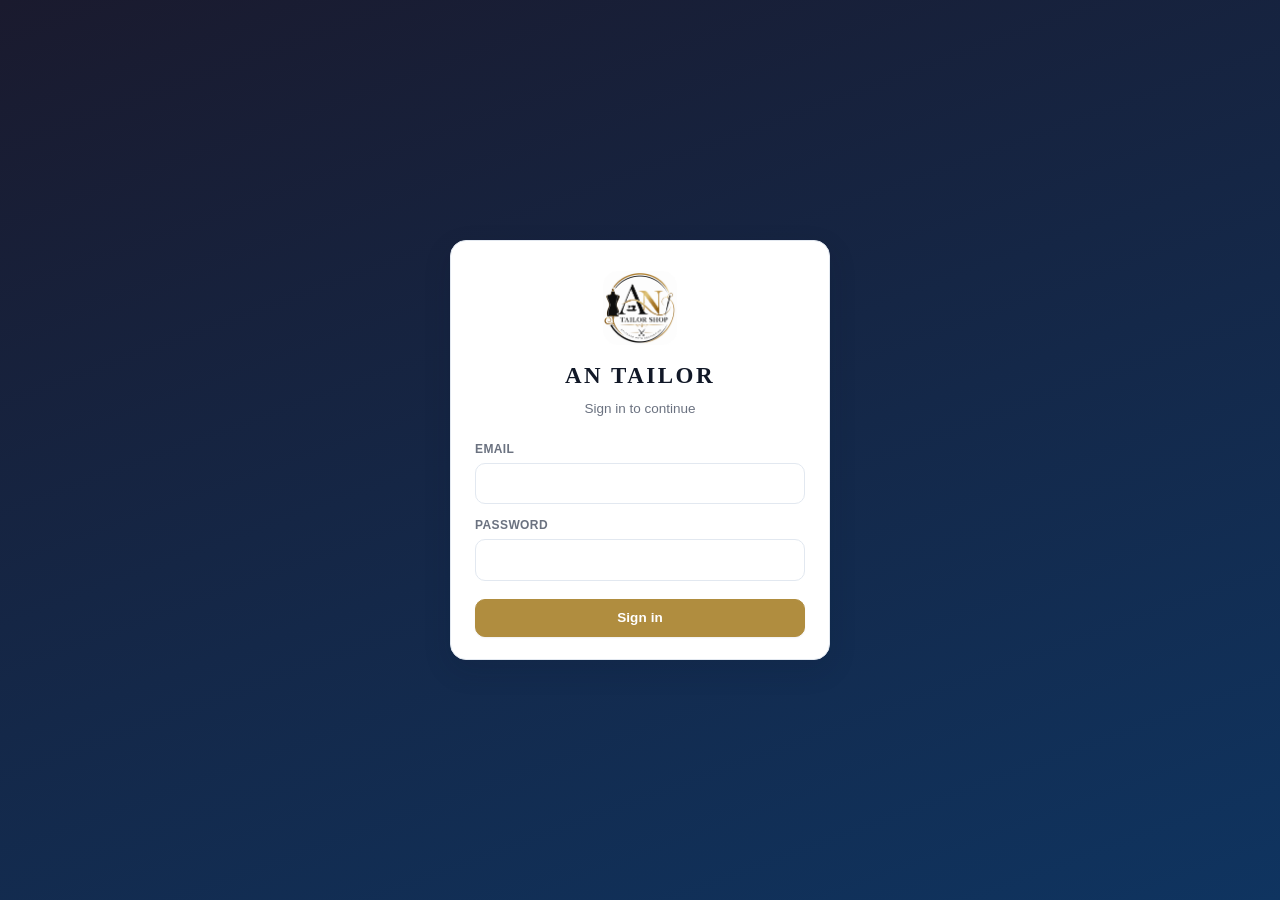
==== index.html @ 2b3976a7 "bill: keep the pdf in supabase storage instead of drive The Apps Script uploader behind the Drive li" ====
<!DOCTYPE html>
<html lang="en" data-theme="light">
<head>
<meta charset="utf-8">
<meta name="viewport" content="width=device-width, initial-scale=1, viewport-fit=cover">
<meta name="theme-color" content="#0f3460">
<meta name="description" content="AN TAILOR shop management">
<title>AN TAILOR</title>
<link rel="manifest" href="manifest.webmanifest">
<link rel="icon" href="assets/icon.svg" type="image/svg+xml">
<link rel="apple-touch-icon" href="assets/icon-192.png">
<link rel="stylesheet" href="styles/tokens.css">
<link rel="stylesheet" href="styles/app.css">
<script src="config.local.js"></script>
<script src="scripts/config.js"></script>
<script src="scripts/supabase.js"></script>
<script src="scripts/auth.js"></script>
  <script src="scripts/customers.js"></script>
  <script src="scripts/measurements.js"></script>
<script src="scripts/resale.js"></script>
<script src="scripts/orders.js"></script>
<script src="scripts/payments.js"></script>
<script src="scripts/dashboard.js"></script>
<script src="scripts/qr.js"></script>
<script src="scripts/upi.js"></script>
<script src="scripts/printsize.js"></script>
<script src="scripts/whatsapp.js"></script>
<script src="scripts/billpdf.js"></script>
<script src="scripts/bills.js"></script>
  <script src="scripts/settings.js"></script>
  <script src="scripts/app.js"></script>
</head>
<body>

<a class="skip-link" href="#main">Skip to content</a>

<div class="login-screen" id="loginScreen" hidden>
  <div class="login-card">
    <div class="login-mark" aria-hidden="true">
      <span class="brand-fallback">AN</span>
      <img class="brand-logo" src="assets/ANTailor.png" alt=""
        onload="this.parentNode.classList.add('has-logo')" onerror="this.remove()">
    </div>
    <h1 class="login-name">AN TAILOR</h1>
    <p class="login-sub" id="loginSub">Sign in to continue</p>

    <form class="login-form" id="loginForm" novalidate>
      <label class="ui-label" for="loginEmail">Email</label>
      <input class="ui-input" type="email" id="loginEmail" autocomplete="username" required>

      <label class="ui-label" for="loginPassword">Password</label>
      <input class="ui-input" type="password" id="loginPassword" autocomplete="current-password" required>

      <div class="login-error" id="loginError" role="alert" hidden></div>

      <button class="btn btn-primary btn-block" type="submit" id="loginSubmit">Sign in</button>
    </form>

    <div class="login-dev" id="loginDev" hidden>
      <p class="login-dev-label">Preview mode &mdash; no database connected</p>
      <div class="login-dev-row">
        <button class="btn btn-secondary" type="button" data-preview-role="owner">Preview as Owner</button>
        <button class="btn btn-secondary" type="button" data-preview-role="staff">Preview as Staff</button>
      </div>
    </div>
  </div>
</div>

<div class="shell" id="shell" hidden>

  <header class="topbar">
    <div class="topbar-brand">
      <span class="topbar-mark" aria-hidden="true">
        <span class="brand-fallback">AN</span>
        <img class="brand-logo" src="assets/ANTailor.png" alt=""
          onload="this.parentNode.classList.add('has-logo')" onerror="this.remove()">
      </span>
      <span class="topbar-brand-text">
        <span class="topbar-brand-name">AN TAILOR</span>
        <span class="topbar-brand-tag" id="shopTagline">Professional Tailoring Services</span>
      </span>
    </div>

    <div class="topbar-title" id="pageTitle">Dashboard</div>

    <div class="topbar-right">
      <button class="icon-btn" type="button" id="themeToggle" aria-label="Switch to dark mode" title="Switch theme">
        <svg viewBox="0 0 24 24" width="17" height="17" aria-hidden="true" id="themeIcon"></svg>
      </button>
      <div class="profile">
        <button class="profile-btn" type="button" id="profileBtn" aria-haspopup="menu" aria-expanded="false">
          <span class="profile-avatar" id="profileAvatar">A</span>
          <span class="profile-name" id="profileName">&mdash;</span>
        </button>
        <div class="profile-menu" id="profileMenu" role="menu" hidden>
          <div class="profile-menu-head">
            <div class="profile-menu-name" id="menuName">&mdash;</div>
            <div class="profile-menu-role" id="menuRole">&mdash;</div>
          </div>
          <button class="profile-menu-item" type="button" role="menuitem" id="menuSettings">Settings</button>
          <button class="profile-menu-item danger" type="button" role="menuitem" id="menuSignOut">Sign out</button>
        </div>
      </div>
    </div>
  </header>

  <nav class="nav" aria-label="Sections">
    <div class="nav-track" id="navTrack"></div>
  </nav>

  <main class="content" id="main" tabindex="-1"></main>

</div>

<div class="toast-stack" id="toastStack" role="status" aria-live="polite"></div>

<div class="install-bar" id="installBar" hidden>
  <span>Install AN TAILOR on this device</span>
  <button class="btn btn-primary btn-sm" type="button" id="installBtn">Install</button>
  <button class="icon-btn" type="button" id="installDismiss" aria-label="Dismiss">&times;</button>
</div>

</body>
</html>
---- styles/tokens.css ----
:root {
  color-scheme: light;

  --brand-gold: #b08d3f;
  /* Used for the primary button hover. This has to stay in the gold family:
     a desaturated brown here reads as a dead grey button on hover. */
  --brand-gold-strong: #96762f;
  --brand-gold-soft: #f5e6b8;
  --brand-gold-tint: #fdf8ed;
  --brand-navy: #0f3460;
  --brand-ink: #1a1a2e;
  --brand-ink-deep: #16213e;
  --brand-rule: #d4c9a8;
  --brand-rule-soft: #e8e0c8;

  --bar-start: #1a1a2e;
  --bar-mid: #16213e;
  --bar-end: #0f3460;
  --bar-text: #f5e6b8;
  --bar-rule: #b08d3f;

  --text-strong: #111827;
  --text-body: #1f2937;
  --text-muted: #6b7280;
  --text-soft: #64748b;
  --text-dark: #374151;
  --text-on-dark: #d1d5db;
  --text-on-brand: #ffffff;

  --page-bg: #f3f4f6;
  --surface: #ffffff;
  --surface-raised: #fdfcfa;
  --surface-sunken: #f8f6f0;
  --surface-muted: #e5e7eb;
  --surface-line: #e2e8f0;

  --danger: #b91c1c;
  --danger-deep: #991b1b;
  --danger-soft: #fee2e2;
  --success: #166534;
  --success-strong: #15803d;
  --success-bright: #16a34a;
  --on-intent: #ffffff;
  --success-soft: #dcfce7;
  --info: #1e40af;
  --info-strong: #1d4ed8;
  --info-soft: #dbeafe;
  --warn: #b45309;
  --warn-strong: #d97706;
  --warn-soft: #fef3c7;

  --radius-sm: 6px;
  --radius: 10px;
  --radius-md: 12px;
  --radius-lg: 16px;
  --radius-pill: 999px;

  --shadow-sm: 0 1px 2px rgba(17, 24, 39, 0.06);
  --shadow: 0 2px 6px rgba(17, 24, 39, 0.07);
  --shadow-md: 0 4px 12px rgba(17, 24, 39, 0.09);
  --shadow-lg: 0 10px 28px rgba(17, 24, 39, 0.14);

  --gap-xs: 6px;
  --gap-sm: 10px;
  --gap: 16px;
  --gap-lg: 24px;

  --focus-ring: 0 0 0 3px rgba(176, 141, 63, 0.38);
  --focus-ring-strong: 0 0 0 3px rgba(29, 78, 216, 0.34);

  --font-ui: Arial, 'Helvetica Neue', sans-serif;
  --font-display: Georgia, 'Times New Roman', serif;
  --font-mono: 'SF Mono', 'Cascadia Mono', Consolas, monospace;

  /* Type scale. These are referenced throughout app.css. An undefined custom
     property is not an error, it is simply dropped, so a missing one leaves
     the declaration empty and the text renders at whatever the browser
     defaults to. Keep this list in step with every var(--fs-*) used. */
  --fs-xs: 11.5px;
  --fs-sm: 13px;
  --fs-md: 15px;
  --fs-lg: 18px;
  --fs-xl: 22px;

  --topbar-h: 56px;
  --nav-h: 46px;
  --content-max: 1180px;
}

html[data-theme='dark'] {
  color-scheme: dark;

  --brand-gold: #d9b871;
  --brand-gold-strong: #c4a45c;
  --brand-gold-soft: #3b3320;
  --brand-gold-tint: #262215;
  --brand-navy: #7aa7dd;
  --brand-ink: #e8e6e0;
  --brand-ink-deep: #cfd6e4;
  --brand-rule: #4a4436;
  --brand-rule-soft: #35302a;

  --bar-start: #1e2233;
  --bar-mid: #1a1f30;
  --bar-end: #142f52;
  --bar-text: #f0dfae;
  --bar-rule: #d9b871;

  --text-strong: #f5f5f4;
  --text-body: #e5e7eb;
  --text-muted: #a3aab8;
  --text-soft: #98a1b0;
  --text-dark: #cbd5e1;
  --text-on-dark: #cbd5e1;
  --text-on-brand: #111827;

  --page-bg: #14161a;
  --surface: #1c1f26;
  --surface-raised: #23262e;
  --surface-sunken: #212429;
  --surface-muted: #2b2f38;
  --surface-line: #333845;

  --danger: #fca5a5;
  --danger-deep: #fecaca;
  --danger-soft: #3d1f1f;
  --success: #86efac;
  --success-strong: #4ade80;
  --success-bright: #4ade80;
  --on-intent: #0b1020;
  --success-soft: #14321f;
  --info: #93c5fd;
  --info-strong: #60a5fa;
  --info-soft: #17263f;
  --warn: #fcd34d;
  --warn-strong: #fbbf24;
  --warn-soft: #3a2d12;

  --shadow-sm: 0 1px 2px rgba(0, 0, 0, 0.4);
  --shadow: 0 2px 6px rgba(0, 0, 0, 0.45);
  --shadow-md: 0 4px 12px rgba(0, 0, 0, 0.5);
  --shadow-lg: 0 10px 28px rgba(0, 0, 0, 0.6);

  --focus-ring: 0 0 0 3px rgba(217, 184, 113, 0.4);
  --focus-ring-strong: 0 0 0 3px rgba(96, 165, 250, 0.4);
}
---- styles/app.css ----
*,
*::before,
*::after { box-sizing: border-box; }

html, body { height: 100%; }

body {
  margin: 0;
  background: var(--page-bg);
  color: var(--text-body);
  font-family: var(--font-ui);
  font-size: 15px;
  line-height: 1.5;
  -webkit-font-smoothing: antialiased;
  -webkit-tap-highlight-color: transparent;
}

h1, h2, h3, h4, p { margin: 0; }

button, input, select, textarea { font: inherit; color: inherit; }

:focus-visible {
  outline: 2px solid var(--info-strong);
  outline-offset: 2px;
  border-radius: var(--radius-sm);
}

[hidden] { display: none !important; }

.skip-link {
  position: absolute;
  left: -9999px;
  top: 0;
  z-index: 20000;
  padding: 10px 16px;
  background: var(--brand-navy);
  color: #fff;
  border-radius: 0 0 var(--radius) 0;
  font-size: 14px;
  font-weight: 700;
  text-decoration: none;
}

.skip-link:focus { left: 0; }

/* Login */

.login-screen {
  min-height: 100dvh;
  display: flex;
  align-items: center;
  justify-content: center;
  padding: var(--gap);
  background: linear-gradient(160deg, var(--bar-start) 0%, var(--bar-end) 100%);
}

.login-card {
  width: 100%;
  max-width: 380px;
  background: var(--surface);
  border: 1px solid var(--surface-line);
  border-radius: var(--radius-lg);
  box-shadow: var(--shadow-lg);
  padding: 28px 24px 22px;
  text-align: center;
}

.login-mark {
  width: 78px;
  height: 78px;
  margin: 0 auto 12px;
  display: grid;
  place-items: center;
  border-radius: var(--radius-md);
  background: linear-gradient(135deg, var(--bar-end) 0%, var(--bar-mid) 100%);
  color: var(--bar-text);
  font-family: var(--font-display);
  font-size: 19px;
  font-weight: 700;
  letter-spacing: 0.5px;
  /* The shop logo sits over the monogram once it loads. */
  position: relative;
  overflow: hidden;
}

.login-name {
  font-family: var(--font-display);
  font-size: 23px;
  font-weight: 700;
  letter-spacing: 2.5px;
  color: var(--text-strong);
}

.login-sub {
  margin: 6px 0 20px;
  font-size: 13.5px;
  color: var(--text-muted);
}

.login-form { text-align: left; }

.login-form .ui-label { margin-top: 12px; }

.login-form .btn { margin-top: 18px; }

.login-error {
  margin-top: 12px;
  padding: 9px 11px;
  border-radius: var(--radius);
  background: var(--danger-soft);
  color: var(--danger);
  font-size: 13px;
  font-weight: 600;
}

.login-dev {
  margin-top: 20px;
  padding-top: 16px;
  border-top: 1px solid var(--brand-rule-soft);
}

.login-dev-label {
  font-size: 11.5px;
  font-weight: 700;
  letter-spacing: 0.6px;
  text-transform: uppercase;
  color: var(--text-muted);
  margin-bottom: 10px;
}

.login-dev-row { display: flex; gap: var(--gap-sm); }

.login-dev-row .btn { flex: 1; }

/* Shell */

.shell {
  min-height: 100dvh;
  display: flex;
  flex-direction: column;
}

.topbar {
  position: sticky;
  top: 0;
  z-index: 300;
  height: var(--topbar-h);
  display: grid;
  grid-template-columns: minmax(0, 1fr) auto minmax(0, 1fr);
  align-items: center;
  gap: var(--gap-sm);
  padding: 0 var(--gap);
  background: linear-gradient(120deg, var(--bar-start) 0%, var(--bar-mid) 55%, var(--bar-end) 100%);
  color: var(--bar-text);
  box-shadow: var(--shadow-sm);
}

.topbar-brand {
  min-width: 0;
  display: flex;
  align-items: center;
  gap: 9px;
}

.topbar-mark {
  flex: none;
  width: 42px;
  height: 42px;
  display: grid;
  place-items: center;
  border-radius: var(--radius-sm);
  border: 1px solid var(--bar-rule);
  background: rgba(255, 255, 255, 0.08);
  color: var(--bar-text);
  font-family: var(--font-display);
  font-size: 12.5px;
  font-weight: 700;
  letter-spacing: 0.5px;
  /* The shop logo sits over the monogram once it loads. */
  position: relative;
  overflow: hidden;
}

/* The shop's own logo, from assets/ANTailor.png. It is optional: if the file is not
   there the image removes itself and the "AN" monogram stays, so the bar never
   shows a broken image. The chip turns white behind the logo so a dark or
   full-colour mark reads on the navy bar. */
.login-mark.has-logo,
.topbar-mark.has-logo {
  background: #ffffff;
  border-color: rgba(255, 255, 255, 0.9);
  padding: 2px;
}

.brand-logo {
  display: none;
  position: absolute;
  inset: 2px;
  width: calc(100% - 4px);
  height: calc(100% - 4px);
  object-fit: contain;
}

.has-logo .brand-logo { display: block; }

.has-logo .brand-fallback { display: none; }

.topbar-brand-text { min-width: 0; display: block; }

.topbar-brand-name {
  display: block;
  font-size: 14.5px;
  font-weight: 700;
  letter-spacing: 1.4px;
  text-indent: 1.4px;
  white-space: nowrap;
  overflow: hidden;
  text-overflow: ellipsis;
}

.topbar-brand-tag {
  display: block;
  font-size: 10.5px;
  letter-spacing: 0.3px;
  color: rgba(245, 230, 184, 0.72);
  white-space: nowrap;
  overflow: hidden;
  text-overflow: ellipsis;
}

.topbar-title {
  justify-self: center;
  max-width: 42vw;
  font-size: 14px;
  font-weight: 600;
  letter-spacing: 0.2px;
  white-space: nowrap;
  overflow: hidden;
  text-overflow: ellipsis;
  color: var(--bar-text);
}

.topbar-right {
  justify-self: end;
  display: flex;
  align-items: center;
  gap: 8px;
}

.icon-btn {
  min-width: 32px;
  height: 32px;
  padding: 0 8px;
  display: inline-flex;
  align-items: center;
  justify-content: center;
  border: 1px solid var(--bar-rule);
  border-radius: var(--radius-pill);
  background: rgba(255, 255, 255, 0.08);
  color: var(--bar-text);
  cursor: pointer;
  transition: background-color 140ms ease;
}

.icon-btn:hover { background: rgba(255, 255, 255, 0.18); }

.profile { position: relative; }

.profile-btn {
  display: inline-flex;
  align-items: center;
  gap: 7px;
  max-width: 40vw;
  padding: 3px 10px 3px 3px;
  border: 1px solid var(--bar-rule);
  border-radius: var(--radius-pill);
  background: rgba(255, 255, 255, 0.08);
  color: var(--bar-text);
  cursor: pointer;
}

.profile-avatar {
  flex: none;
  width: 26px;
  height: 26px;
  display: grid;
  place-items: center;
  border-radius: 50%;
  background: var(--bar-rule);
  color: var(--bar-end);
  font-size: 12px;
  font-weight: 700;
}

.profile-name {
  font-size: 12.5px;
  font-weight: 600;
  white-space: nowrap;
  overflow: hidden;
  text-overflow: ellipsis;
}

.profile-menu {
  position: absolute;
  right: 0;
  top: calc(100% + 8px);
  z-index: 400;
  min-width: 208px;
  padding: 6px;
  background: var(--surface);
  border: 1px solid var(--surface-line);
  border-radius: var(--radius-md);
  box-shadow: var(--shadow-lg);
}

.profile-menu-head {
  padding: 8px 10px 10px;
  border-bottom: 1px solid var(--surface-line);
  margin-bottom: 6px;
}

.profile-menu-name {
  font-size: 13.5px;
  font-weight: 700;
  color: var(--text-strong);
  word-break: break-word;
}

.profile-menu-role {
  margin-top: 2px;
  font-size: 11px;
  font-weight: 700;
  letter-spacing: 0.6px;
  text-transform: uppercase;
  color: var(--brand-gold);
}

.profile-menu-item {
  display: block;
  width: 100%;
  padding: 9px 10px;
  border: 0;
  border-radius: var(--radius);
  background: transparent;
  text-align: left;
  font-size: 13.5px;
  font-weight: 600;
  color: var(--text-body);
  cursor: pointer;
}

.profile-menu-item:hover { background: var(--surface-sunken); }

.profile-menu-item.danger { color: var(--danger); }

/* Nav */

.nav {
  position: sticky;
  top: var(--topbar-h);
  z-index: 250;
  background: var(--surface);
  border-bottom: 1px solid var(--surface-line);
}

.nav-track {
  display: flex;
  gap: 2px;
  max-width: var(--content-max);
  margin: 0 auto;
  padding: 0 var(--gap-sm);
  overflow-x: auto;
  scrollbar-width: none;
  -webkit-overflow-scrolling: touch;
}

.nav-track::-webkit-scrollbar { display: none; }

.nav-item {
  flex: none;
  padding: 12px 13px 10px;
  border: 0;
  border-bottom: 2px solid transparent;
  background: transparent;
  color: var(--text-muted);
  font-size: 13px;
  font-weight: 600;
  letter-spacing: 0.2px;
  white-space: nowrap;
  cursor: pointer;
  transition: color 120ms ease, border-color 120ms ease;
}

.nav-item:hover { color: var(--text-strong); }

.nav-item[aria-current='page'] {
  color: var(--text-strong);
  border-bottom-color: var(--brand-gold);
}

/* Content */

.content {
  flex: 1;
  width: 100%;
  max-width: var(--content-max);
  margin: 0 auto;
  padding: var(--gap-lg) var(--gap) 96px;
}

.page-head {
  display: flex;
  align-items: flex-end;
  justify-content: space-between;
  gap: var(--gap);
  flex-wrap: wrap;
  margin-bottom: var(--gap-lg);
  padding-bottom: 14px;
  border-bottom: 1px solid var(--brand-rule-soft);
}

.page-head-title {
  margin: 0;
  font-size: 21px;
  font-weight: 700;
  line-height: 1.2;
  color: var(--text-strong);
  letter-spacing: -0.2px;
}

.page-head-sub {
  margin: 5px 0 0;
  font-size: 13.5px;
  line-height: 1.45;
  color: var(--text-muted);
  max-width: 68ch;
}

.page-head-actions {
  display: flex;
  align-items: center;
  gap: var(--gap-sm);
  flex-wrap: wrap;
}

/* Cards */

.ui-card {
  background: var(--surface);
  border: 1px solid var(--surface-line);
  border-radius: var(--radius-md);
  box-shadow: var(--shadow-sm);
  padding: var(--gap);
}

.ui-card + .ui-card { margin-top: var(--gap); }

.ui-card-title {
  margin: 0 0 4px;
  font-size: 15px;
  font-weight: 700;
  color: var(--text-strong);
}

.ui-card-sub {
  margin: 0 0 var(--gap);
  font-size: 13px;
  color: var(--text-muted);
}

.dashboard-grid {
  display: grid;
  grid-template-columns: repeat(4, minmax(0, 1fr));
  gap: var(--gap);
}

.dashboard-hero { grid-column: span 2; }

.stat {
  padding: var(--gap);
  border-radius: var(--radius-md);
  border: 1px solid var(--surface-line);
  background: var(--surface);
  box-shadow: var(--shadow-sm);
}

.dashboard-hero .stat {
  border-color: var(--brand-rule);
  background: linear-gradient(150deg, var(--surface) 0%, var(--brand-gold-tint) 100%);
}

.stat-label {
  font-size: 11.5px;
  font-weight: 700;
  letter-spacing: 0.7px;
  text-transform: uppercase;
  color: var(--text-muted);
}

.stat-value {
  margin-top: 8px;
  font-size: 26px;
  font-weight: 700;
  line-height: 1.1;
  color: var(--text-strong);
  font-variant-numeric: tabular-nums;
}

.dashboard-hero .stat-value { font-size: 34px; }

.stat-foot {
  margin-top: 6px;
  font-size: 12.5px;
  color: var(--text-muted);
}

.skeleton-line {
  height: 12px;
  margin-top: 10px;
  border-radius: var(--radius-pill);
  background: linear-gradient(90deg, var(--surface-muted) 25%, var(--surface-sunken) 37%, var(--surface-muted) 63%);
  background-size: 400% 100%;
  animation: skeleton 1.3s ease infinite;
}

.skeleton-line.w70 { width: 70%; }
.skeleton-line.w45 { width: 45%; }

@keyframes skeleton {
  0% { background-position: 100% 50%; }
  100% { background-position: 0 50%; }
}

@media (prefers-reduced-motion: reduce) {
  .skeleton-line { animation: none; }
}

/* Empty state */

.empty {
  padding: 40px 20px;
  text-align: center;
}

.empty-title {
  font-size: 15px;
  font-weight: 700;
  color: var(--text-strong);
}

.empty-text {
  margin: 6px auto 0;
  max-width: 44ch;
  font-size: 13.5px;
  color: var(--text-muted);
}

/* Phase notice */

.phase-note {
  display: flex;
  align-items: flex-start;
  gap: 10px;
  padding: 12px 14px;
  border-radius: var(--radius);
  border: 1px solid var(--brand-rule);
  background: var(--brand-gold-tint);
  font-size: 13px;
  color: var(--text-dark);
}

.phase-note strong { color: var(--text-strong); }

/* Buttons */

.btn {
  display: inline-flex;
  align-items: center;
  justify-content: center;
  gap: 7px;
  min-height: 38px;
  padding: 8px 15px;
  border: 1px solid transparent;
  border-radius: var(--radius);
  background: var(--surface);
  color: var(--text-body);
  font-size: 13.5px;
  font-weight: 600;
  letter-spacing: 0.1px;
  line-height: 1.2;
  cursor: pointer;
  white-space: nowrap;
  transition: background-color 140ms ease, border-color 140ms ease,
    color 140ms ease, box-shadow 140ms ease;
}

.btn:disabled,
.btn[aria-disabled='true'] {
  opacity: 0.55;
  cursor: not-allowed;
}

.btn-sm {
  min-height: 32px;
  padding: 5px 11px;
  font-size: 12.5px;
}

.btn-block { width: 100%; }

.btn-primary {
  background: var(--brand-gold);
  border-color: var(--brand-gold);
  color: var(--on-intent);
  box-shadow: var(--shadow-sm);
}

.btn-primary:hover:not(:disabled) {
  background: var(--brand-gold-strong);
  border-color: var(--brand-gold-strong);
}

.btn-secondary {
  background: var(--surface);
  border-color: var(--brand-rule);
  color: var(--text-body);
}

.btn-secondary:hover:not(:disabled) {
  background: var(--surface-sunken);
  border-color: var(--brand-gold);
  color: var(--text-strong);
}

.btn-quiet {
  background: transparent;
  border-color: transparent;
  color: var(--text-muted);
}

.btn-quiet:hover:not(:disabled) {
  background: var(--surface-sunken);
  color: var(--text-strong);
}

.btn-danger {
  background: var(--danger);
  border-color: var(--danger);
  color: var(--on-intent);
}

.btn-danger:hover:not(:disabled) { background: var(--danger-deep); }

/* Forms */

.ui-field { display: block; }

.ui-label {
  display: block;
  margin-bottom: 5px;
  font-size: 12px;
  font-weight: 700;
  letter-spacing: 0.4px;
  text-transform: uppercase;
  color: var(--text-muted);
}

.ui-input,
.ui-select,
.ui-textarea {
  width: 100%;
  min-height: 40px;
  padding: 9px 11px;
  border: 1px solid var(--surface-line);
  border-radius: var(--radius);
  background: var(--surface);
  color: var(--text-strong);
  font-size: 14.5px;
}

.ui-textarea { min-height: 84px; resize: vertical; }

.ui-input:focus,
.ui-select:focus,
.ui-textarea:focus {
  outline: none;
  border-color: var(--brand-gold);
  box-shadow: var(--focus-ring);
}

.ui-hint {
  margin-top: 5px;
  font-size: 12px;
  color: var(--text-muted);
}

/* The placeholder legend under the WhatsApp message box. Laid out in columns so
   the tokens read as a reference to scan, not a paragraph to wade through. */
.wa-tokens {
  margin: var(--gap-sm) 0 0;
  padding: 0;
  list-style: none;
  columns: 2;
  column-gap: var(--gap);
  font-size: 12.5px;
  color: var(--text-muted);
}

.wa-tokens li { margin-bottom: 3px; break-inside: avoid; }

.wa-tokens code {
  color: var(--text-strong);
  background: var(--surface-sunken);
  padding: 1px 5px;
  border-radius: 4px;
  font-size: 12px;
}

.form-grid {
  display: grid;
  grid-template-columns: repeat(2, minmax(0, 1fr));
  gap: var(--gap);
}

.form-grid .span-2 { grid-column: 1 / -1; }

/* Table */

.table-wrap {
  overflow-x: auto;
  border: 1px solid var(--surface-line);
  border-radius: var(--radius-md);
  background: var(--surface);
}

.ui-table {
  width: 100%;
  border-collapse: collapse;
  font-size: 13.5px;
}

.ui-table th {
  padding: 10px 12px;
  text-align: left;
  white-space: nowrap;
  background: linear-gradient(120deg, var(--bar-start) 0%, var(--bar-end) 100%);
  color: var(--bar-text);
  font-size: 11.5px;
  font-weight: 700;
  letter-spacing: 0.5px;
  text-transform: uppercase;
}

.ui-table td {
  padding: 10px 12px;
  border-top: 1px solid var(--surface-line);
  color: var(--text-body);
  vertical-align: middle;
}

.ui-table tbody tr:hover td { background: var(--surface-sunken); }

.num { text-align: right; font-variant-numeric: tabular-nums; }

.chip {
  display: inline-flex;
  align-items: center;
  padding: 2px 9px;
  border-radius: var(--radius-pill);
  font-size: 11.5px;
  font-weight: 700;
  letter-spacing: 0.3px;
}

.chip-warn { background: var(--warn-soft); color: var(--warn); }
.chip-success { background: var(--success-soft); color: var(--success); }
.chip-info { background: var(--info-soft); color: var(--info); }
.chip-muted { background: var(--surface-muted); color: var(--text-muted); }

/* Toasts */

.toast-stack {
  position: fixed;
  top: 12px;
  left: 50%;
  transform: translateX(-50%);
  z-index: 9000;
  display: flex;
  flex-direction: column;
  gap: 8px;
  width: min(440px, calc(100vw - 24px));
  pointer-events: none;
}

.toast {
  padding: 11px 14px;
  border-radius: var(--radius);
  border: 1px solid var(--surface-line);
  background: var(--surface-raised);
  color: var(--text-strong);
  box-shadow: var(--shadow-md);
  font-size: 13.5px;
  font-weight: 600;
  animation: toast-in 160ms ease;
}

.toast-success { border-color: var(--success); }
.toast-error { border-color: var(--danger); color: var(--danger); }

@keyframes toast-in {
  from { opacity: 0; transform: translateY(-8px); }
  to { opacity: 1; transform: none; }
}

@media (prefers-reduced-motion: reduce) {
  .toast { animation: none; }
}

/* Install bar */

.install-bar {
  position: fixed;
  left: 12px;
  right: 12px;
  bottom: calc(12px + env(safe-area-inset-bottom));
  z-index: 8000;
  display: flex;
  align-items: center;
  gap: var(--gap-sm);
  padding: 10px 12px;
  border-radius: var(--radius-md);
  background: var(--surface-raised);
  border: 1px solid var(--brand-rule);
  box-shadow: var(--shadow-lg);
  font-size: 13px;
  font-weight: 600;
  color: var(--text-strong);
}

.install-bar > span:first-child { flex: 1; }

/* Responsive */

@media (max-width: 900px) {
  .dashboard-grid { grid-template-columns: repeat(2, minmax(0, 1fr)); }
  .dashboard-hero { grid-column: span 2; }
}

@media (max-width: 620px) {
  body { font-size: 14.5px; }

  .topbar { grid-template-columns: minmax(0, 1fr) auto; }
  .topbar-title { display: none; }
  .topbar-brand-tag { display: none; }

  .content { padding: var(--gap) var(--gap-sm) 96px; }

  .page-head { align-items: flex-start; }

  .dashboard-grid { grid-template-columns: 1fr; }
  .dashboard-hero { grid-column: auto; }
  .dashboard-hero .stat-value { font-size: 30px; }

  .form-grid { grid-template-columns: 1fr; }

  .login-card { padding: 24px 18px 18px; }
  .login-dev-row { flex-direction: column; }
}

@media (max-width: 380px) {
  .profile-name { display: none; }
  .nav-item { padding: 12px 10px 10px; font-size: 12.5px; }
}

/* ============================================================
   CUSTOMERS
   ============================================================ */

.page-head-actions {
  display: flex;
  gap: var(--gap-sm);
  flex-wrap: wrap;
}

.cust-toolbar {
  display: flex;
  align-items: center;
  gap: var(--gap-sm);
  flex-wrap: wrap;
  padding-bottom: var(--gap);
  border-bottom: 1px solid var(--surface-line);
  margin-bottom: var(--gap);
}

.cust-search {
  flex: 1 1 240px;
  min-width: 0;
}

.cust-toggle {
  display: inline-flex;
  align-items: center;
  gap: 6px;
  font-size: var(--fs-sm);
  color: var(--text-muted);
  white-space: nowrap;
  cursor: pointer;
}

.cust-count {
  margin-left: auto;
  font-size: var(--fs-sm);
  color: var(--text-muted);
  white-space: nowrap;
}

.cust-code {
  font-family: var(--font-mono);
  font-size: var(--fs-sm);
  color: var(--text-muted);
  white-space: nowrap;
}

.cust-name {
  font-weight: 600;
}

.cust-actions {
  display: flex;
  gap: 6px;
  justify-content: flex-end;
  flex-wrap: wrap;
}

.cust-actions .btn {
  white-space: nowrap;
}

.cust-archived td:not(.cust-actions) {
  opacity: 0.6;
}

.cust-pager {
  display: flex;
  align-items: center;
  justify-content: center;
  gap: var(--gap);
  padding-top: var(--gap);
  font-size: var(--fs-sm);
  color: var(--text-muted);
}

.cust-form {
  margin-bottom: var(--gap);
}

.cust-form-actions {
  display: flex;
  gap: var(--gap-sm);
  flex-wrap: wrap;
  margin-top: var(--gap);
}

@media (max-width: 640px) {
  .cust-count {
    margin-left: 0;
    width: 100%;
  }

  .cust-actions {
    justify-content: flex-start;
  }
}

/* ============================================================
   MEASUREMENTS
   A measurement is a grid of labelled numbers, so it is laid
   out as one so a tailor can read across a row and compare
   two records without hunting down columns.
   ============================================================ */

.msr-results {
  display: flex;
  flex-direction: column;
  gap: 2px;
  margin-top: var(--gap-sm);
  border: 1px solid var(--surface-line);
  border-radius: 8px;
  overflow: hidden;
}

.msr-result {
  display: flex;
  align-items: baseline;
  justify-content: space-between;
  gap: var(--gap-sm);
  width: 100%;
  padding: 10px 12px;
  border: 0;
  background: var(--surface);
  font: inherit;
  text-align: left;
  cursor: pointer;
}

.msr-result:hover { background: var(--surface-sunken); }

.msr-result-name {
  font-weight: 600;
  color: var(--text-strong);
}

.msr-result-meta {
  font-size: var(--fs-sm);
  font-family: var(--font-mono);
  color: var(--text-muted);
  white-space: nowrap;
}

.msr-cust {
  display: flex;
  align-items: center;
  justify-content: space-between;
  gap: var(--gap-sm);
  flex-wrap: wrap;
  padding: var(--gap-sm) var(--gap);
  margin-bottom: var(--gap);
  background: var(--surface);
  border: 1px solid var(--surface-line);
  border-left: 3px solid var(--brand-gold);
  border-radius: 8px;
}

.msr-cust-name {
  font-size: var(--fs-lg);
  font-weight: 700;
  color: var(--text-strong);
}

.msr-cust-meta {
  font-size: var(--fs-sm);
  font-family: var(--font-mono);
  color: var(--text-muted);
}

.msr-new {
  display: flex;
  justify-content: flex-end;
  margin-bottom: var(--gap);
}

.msr-block {
  padding: var(--gap-sm) 0;
  border-top: 1px solid var(--surface-line);
}

.msr-block:first-of-type { border-top: 0; }

.msr-block-head {
  display: flex;
  align-items: center;
  justify-content: space-between;
  gap: var(--gap-sm);
  flex-wrap: wrap;
  margin-bottom: var(--gap-sm);
}

.msr-block-dress {
  font-weight: 700;
  color: var(--text-strong);
}

.msr-block-code {
  margin-left: 8px;
  font-size: var(--fs-sm);
  font-family: var(--font-mono);
  color: var(--text-muted);
}

.msr-block-actions {
  display: flex;
  align-items: center;
  gap: 6px;
  flex-wrap: wrap;
}

.msr-block-date {
  font-size: var(--fs-sm);
  color: var(--text-muted);
  white-space: nowrap;
}

.msr-block-actions .btn { white-space: nowrap; }

.msr-grid {
  display: grid;
  grid-template-columns: repeat(auto-fill, minmax(150px, 1fr));
  gap: 2px;
  background: var(--surface-line);
  border: 1px solid var(--surface-line);
  border-radius: 8px;
  overflow: hidden;
}

.msr-cell {
  display: flex;
  flex-direction: column;
  gap: 1px;
  padding: 8px 10px;
  background: var(--surface);
}

.msr-cell-label {
  font-size: var(--fs-xs);
  letter-spacing: 0.02em;
  color: var(--text-muted);
}

.msr-cell-value {
  font-size: var(--fs-md);
  font-weight: 600;
  font-variant-numeric: tabular-nums;
  color: var(--text-strong);
}

.msr-block-empty,
.msr-notes {
  margin: 0;
  font-size: var(--fs-sm);
  color: var(--text-muted);
}

.msr-notes {
  margin-top: var(--gap-sm);
  padding-top: var(--gap-sm);
  border-top: 1px dashed var(--surface-line);
  color: var(--text-body);
}

.msr-form-grid {
  display: grid;
  grid-template-columns: repeat(auto-fill, minmax(180px, 1fr));
  gap: var(--gap-sm);
  margin-top: var(--gap-sm);
}

/* Values are free text, not numbers, so a long note like "40.5 old" or
   "same as last" has to fit without being clipped. */
.msr-form-grid .ui-input {
  min-width: 0;
  text-overflow: ellipsis;
}

.msr-cell-value {
  overflow-wrap: anywhere;
}

@media (max-width: 640px) {
  .msr-grid,
  .msr-form-grid {
    grid-template-columns: repeat(2, minmax(0, 1fr));
  }

  .msr-new { justify-content: stretch; }
  .msr-new .btn { width: 100%; }
  .msr-block-actions { width: 100%; justify-content: flex-start; }
}

/* ============================================================
   SETTINGS
   Dress types read as grouped cards rather than a table, because
   they are a short list of names with nothing to compare. Prices
   stay tabular, since amount and option are read against each
   other in a column.
   ============================================================ */

.set-tabs {
  display: inline-flex;
  gap: 2px;
  padding: 3px;
  margin-bottom: var(--gap);
  background: var(--surface-muted);
  border-radius: 10px;
}

.set-tab {
  appearance: none;
  border: 0;
  background: transparent;
  padding: 8px 18px;
  border-radius: 7px;
  font: inherit;
  font-size: var(--fs-sm);
  font-weight: 600;
  color: var(--text-muted);
  cursor: pointer;
  transition: background 0.15s ease, color 0.15s ease;
}

.set-tab:hover {
  color: var(--text-strong);
}

.set-tab.is-active {
  background: var(--surface);
  color: var(--text-strong);
  box-shadow: 0 1px 2px rgba(15, 23, 42, 0.12);
}

.set-groups {
  display: grid;
  gap: var(--gap);
}

.set-group-title {
  display: flex;
  align-items: center;
  gap: var(--gap-sm);
  margin: 0 0 var(--gap-sm);
  font-size: var(--fs-sm);
  font-weight: 700;
  letter-spacing: 0.04em;
  text-transform: uppercase;
  color: var(--text-muted);
}

.set-group-title .chip {
  letter-spacing: 0;
  text-transform: none;
}

.set-group-empty {
  padding: var(--gap-sm) 0;
  font-size: var(--fs-sm);
  color: var(--text-muted);
}

.set-chip-list {
  display: flex;
  flex-wrap: wrap;
  gap: 8px;
}

.set-chip {
  display: inline-flex;
  align-items: center;
  gap: 8px;
  padding: 7px 8px 7px 13px;
  background: var(--surface);
  border: 1px solid var(--surface-line);
  border-radius: 999px;
  font-size: var(--fs-sm);
  font-weight: 600;
  color: var(--text-strong);
}

.set-chip .btn {
  padding: 2px 8px;
  font-size: 11px;
  line-height: 1.4;
  border-radius: 999px;
}

/* A zero price is the seeded state, not a mistake, so it is shown plainly
   rather than styled as a warning the owner has to act on. */
.set-price-zero {
  color: var(--text-muted);
}

.set-price-cell {
  white-space: nowrap;
}

.set-extra {
  display: block;
  font-size: var(--fs-xs);
  color: var(--text-muted);
}

.set-row-actions {
  display: flex;
  gap: 6px;
  justify-content: flex-end;
}

.set-row-actions .btn {
  white-space: nowrap;
}

.set-form-grid {
  margin-top: var(--gap-sm);
}

@media (max-width: 640px) {
  .set-tabs {
    display: flex;
    width: 100%;
  }

  .set-tab {
    flex: 1;
    text-align: center;
    padding: 8px 10px;
  }

  .set-row-actions {
    justify-content: flex-start;
  }
}

/* Orders ------------------------------------------------------------------
 *
 * The item editor is a wide table, so it keeps its own column widths and
 * scrolls sideways on a phone rather than collapsing into unreadable cards.
 * The tailor is entering numbers under time pressure, so every numeric column
 * is right-aligned and uses tabular figures to keep the decimal points in a
 * straight line.
 */

.stale-bar {
  position: fixed;
  left: 0;
  right: 0;
  bottom: 0;
  z-index: 90;
  display: flex;
  align-items: center;
  gap: var(--gap-sm);
  padding: 10px var(--gap);
  background: var(--warn-soft);
  border-top: 1px solid var(--warn);
  color: var(--text-strong);
  font-size: var(--fs-sm);
  box-shadow: var(--shadow-md);
}

.stale-bar span { flex: 1; }

.ord-err {
  border-color: var(--danger);
  background: var(--danger-soft);
}

.ord-note {
  margin: calc(var(--gap-sm) * -1) 0 var(--gap-sm);
  padding: 8px 10px;
  border-radius: var(--radius-sm);
  background: var(--warn-soft);
  color: var(--text-body);
}

.ord-stats {
  display: grid;
  grid-template-columns: repeat(4, minmax(0, 1fr));
  gap: var(--gap);
  margin-bottom: var(--gap);
}

.ord-sub {
  margin-top: 2px;
  font-size: var(--fs-xs);
  color: var(--text-muted);
}

.ord-link {
  border: 0;
  background: none;
  padding: 0;
  font: inherit;
  font-weight: 700;
  color: var(--brand-navy);
  cursor: pointer;
  text-align: left;
}

.ord-link:hover { text-decoration: underline; }

.ord-more {
  display: inline-block;
  padding: 0 6px;
  border-radius: var(--radius-pill);
  background: var(--surface-sunken);
  color: var(--text-muted);
  font-size: var(--fs-xs);
  font-weight: 700;
}

.ord-late {
  color: var(--danger);
  font-weight: 700;
}

.ord-row-actions {
  text-align: right;
  white-space: nowrap;
}

.ord-status-bar {
  display: flex;
  align-items: flex-end;
  gap: var(--gap);
  flex-wrap: wrap;
}

.ord-status-bar .ui-field { min-width: 180px; }

.ord-danger {
  display: flex;
  flex-direction: column;
  gap: 4px;
  margin-left: auto;
  align-items: flex-end;
}

/* Item editor */

.ord-items {
  min-width: 1080px;
}

.ord-items td { padding: 6px 6px; }
.ord-items th { white-space: nowrap; }

.ord-items .ui-input {
  padding: 7px 9px;
  font-size: var(--fs-sm);
}

.ord-items .ui-input[type="date"] { min-width: 140px; }
.ord-items select.ui-input { min-width: 118px; }
.ord-items input[data-f="variant"],
.ord-items input[data-f="lining"] { min-width: 130px; }
.ord-items input[data-f="qty"] { width: 68px; text-align: right; }
.ord-items input[data-f="rate"],
.ord-items input[data-f="extra"] { width: 96px; text-align: right; }
.ord-items td.num strong { white-space: nowrap; }

/* A field the chosen service does not use. It keeps its column so the table
   stays readable, and the dash says "not needed" rather than leaving a blank
   box that looks like something was forgotten. */
.ord-items .ord-na,
.ord-items td.ord-na {
  color: var(--text-muted);
  text-align: center;
}

/* A value shown instead of a box when there is only one sensible answer,
   such as the dress implied by a measurement. */
.ord-items .ord-fixed {
  color: var(--text-body);
  font-size: var(--fs-sm);
  white-space: nowrap;
}

.ord-items input[readonly] { background: var(--surface-muted); color: var(--text-muted); }

/* The service column decides how wide the row is allowed to get, so give the
   garment and resale name the room and keep the numbers narrow. */
.ord-items select[data-f="service"] { min-width: 132px; }
.ord-items select[data-f="dress_type"] { min-width: 128px; }
.ord-items select[data-f="resale_item"] { min-width: 168px; }
.ord-items select[data-f="variant"],
.ord-items select[data-f="lining"] { min-width: 116px; }

.ord-add-row {
  display: flex;
  align-items: center;
  gap: var(--gap-sm);
  margin-top: var(--gap-sm);
  flex-wrap: wrap;
}

/* Money summary */

.ord-totals {
  margin-top: var(--gap);
  padding-top: var(--gap-sm);
  border-top: 1px solid var(--surface-line);
  display: flex;
  flex-direction: column;
  align-items: flex-end;
  gap: 6px;
}

.ord-total {
  display: flex;
  align-items: baseline;
  gap: var(--gap);
  min-width: 260px;
  justify-content: space-between;
  font-size: var(--fs-sm);
  color: var(--text-muted);
}

.ord-total strong {
  font-size: var(--fs-md);
  color: var(--text-strong);
  font-variant-numeric: tabular-nums;
}

.ord-total-balance {
  padding-top: 6px;
  border-top: 1px solid var(--surface-line);
  font-weight: 700;
  color: var(--text-strong);
}

.ord-total-balance strong { font-size: var(--fs-lg); }

.ord-save-bar {
  position: sticky;
  bottom: 0;
  background: var(--surface);
  border-top: 1px solid var(--surface-line);
  padding: var(--gap-sm) 0;
}

@media (max-width: 900px) {
  .ord-stats { grid-template-columns: repeat(2, minmax(0, 1fr)); }
}

@media (max-width: 640px) {
  .ord-stats { grid-template-columns: repeat(2, minmax(0, 1fr)); }

  .ord-status-bar { align-items: stretch; }
  .ord-status-bar .ui-field { min-width: 0; width: 100%; }
  .ord-danger { margin-left: 0; align-items: flex-start; }
  .ord-total { min-width: 0; width: 100%; }
}

/* Payments ------------------------------------------------------------- */

/* The outstanding figure is the one number the owner opens this page for, so
   it sits in the page head where it is visible without scrolling. */
.ord-kpi {
  display: flex;
  flex-direction: column;
  align-items: flex-end;
  gap: 2px;
  padding: var(--gap-xs) var(--gap-sm);
  border: 1px solid var(--surface-line);
  border-radius: var(--r-sm);
  background: var(--surface-alt);
}

.ord-kpi span {
  font-size: var(--fs-xs);
  color: var(--text-muted);
  text-transform: uppercase;
  letter-spacing: 0.04em;
}

.ord-kpi strong {
  font-size: var(--fs-lg);
  color: var(--text-strong);
}

/* A two column form on a wide screen, one column on a phone. The two readonly
   money cells are the point of the form, so they are laid out first. */
.pay-grid {
  display: grid;
  grid-template-columns: repeat(2, minmax(0, 1fr));
  gap: var(--gap-sm) var(--gap);
}

.ui-field-wide { grid-column: 1 / -1; margin-top: var(--gap-sm); }

.pay-hint {
  margin-top: var(--gap-sm);
  padding: var(--gap-xs) var(--gap-sm);
  border-left: 3px solid var(--surface-line);
  font-size: var(--fs-sm);
  color: var(--text-muted);
}

/* The notes column is free text, so it is allowed to wrap and stay narrow
   rather than forcing the table to scroll. */
.ord-note {
  max-width: 22ch;
  font-size: var(--fs-sm);
  color: var(--text-muted);
  white-space: normal;
}

@media (max-width: 640px) {
  .pay-grid { grid-template-columns: minmax(0, 1fr); }
  .ord-kpi { align-items: flex-start; }
}

/* Bills ------------------------------------------------------------------ */

/* An order that is already on a bill stays in the list so the customer can see
   the whole picture, but it is dimmed and untickable rather than hidden. */
.bill-locked-row td { opacity: 0.62; }
.bill-locked-row:hover td { opacity: 1; }

.bill-pick { width: 34px; text-align: center; }
.bill-pick input[type="checkbox"] { width: 17px; height: 17px; cursor: pointer; }
.bill-pick input[type="checkbox"]:disabled { cursor: not-allowed; }

.ord-sub-strong {
  font-weight: 600;
  font-variant-numeric: tabular-nums;
}

/* The summary figures are worked out from the ticked orders. They are shown in
   a box that cannot be typed into, so they read as a total rather than an
   amount that is about to be entered somewhere. */
.bill-ro {
  background: var(--surface-muted);
  color: var(--text-muted);
  font-weight: 600;
}

/* Resale ---------------------------------------------------------------- */

/* The four stock counts are the only place colour is used to mean something
   specific rather than just to look tidy: green is stock that can be sold, amber
   is running out, grey is nothing left. The count is always written out beside
   it, so the page still reads correctly without colour. */
.stat-ok { border-color: var(--success); }
.stat-ok .stat-value { color: var(--success); }
.stat-warn { border-color: var(--warn); }
.stat-warn .stat-value { color: var(--warn); }
.stat-bad { border-color: var(--danger); }
.stat-bad .stat-value { color: var(--danger); }

/* Out of stock or nearly so is the one thing on this page that needs a
   decision, so it is stated in a sentence near the top instead of leaving the
   user to compare two numbers on every row. */
.resale-alert {
  margin-bottom: var(--gap);
  padding: var(--gap-sm) var(--gap);
  border: 1px solid var(--warn);
  border-radius: var(--radius-md);
  background: var(--warn-soft);
  color: var(--text-strong);
  font-size: var(--fs-sm);
}

/* An item that is on the price list but has never been bought has no purchase
   behind it, so its row is dimmed to say the zero is real and not a missing
   figure. */
.resale-price-only td { opacity: 0.7; }
.resale-price-only:hover td { opacity: 1; }

/* Staff cards. Each person is a card rather than a table row, because a tailor
   is used to a list of names and an owner's decisions are per person, not
   comparable across a grid. */
.staff-card.is-off { opacity: 0.72; }
.staff-card.is-off:hover { opacity: 1; }

.staff-head {
  display: flex;
  align-items: flex-start;
  justify-content: space-between;
  gap: var(--gap);
  margin-bottom: var(--gap);
}

.staff-actions { flex: none; }

/* The area boxes wrap on a phone, and tapping the word counts as well as the
   square, because the word is what the tailor is looking at. */
.staff-areas {
  display: flex;
  flex-wrap: wrap;
  gap: 6px;
}

.staff-area {
  display: inline-flex;
  align-items: center;
  gap: 6px;
  padding: 7px 11px;
  border: 1px solid var(--surface-line);
  border-radius: var(--radius-pill);
  background: var(--surface);
  font-size: var(--fs-sm);
  color: var(--text);
  cursor: pointer;
}

.staff-area.is-on {
  border-color: var(--brand-gold);
  background: var(--brand-gold-tint);
  color: var(--text-strong);
  font-weight: 600;
}

.staff-area.is-locked { cursor: default; opacity: 0.75; }
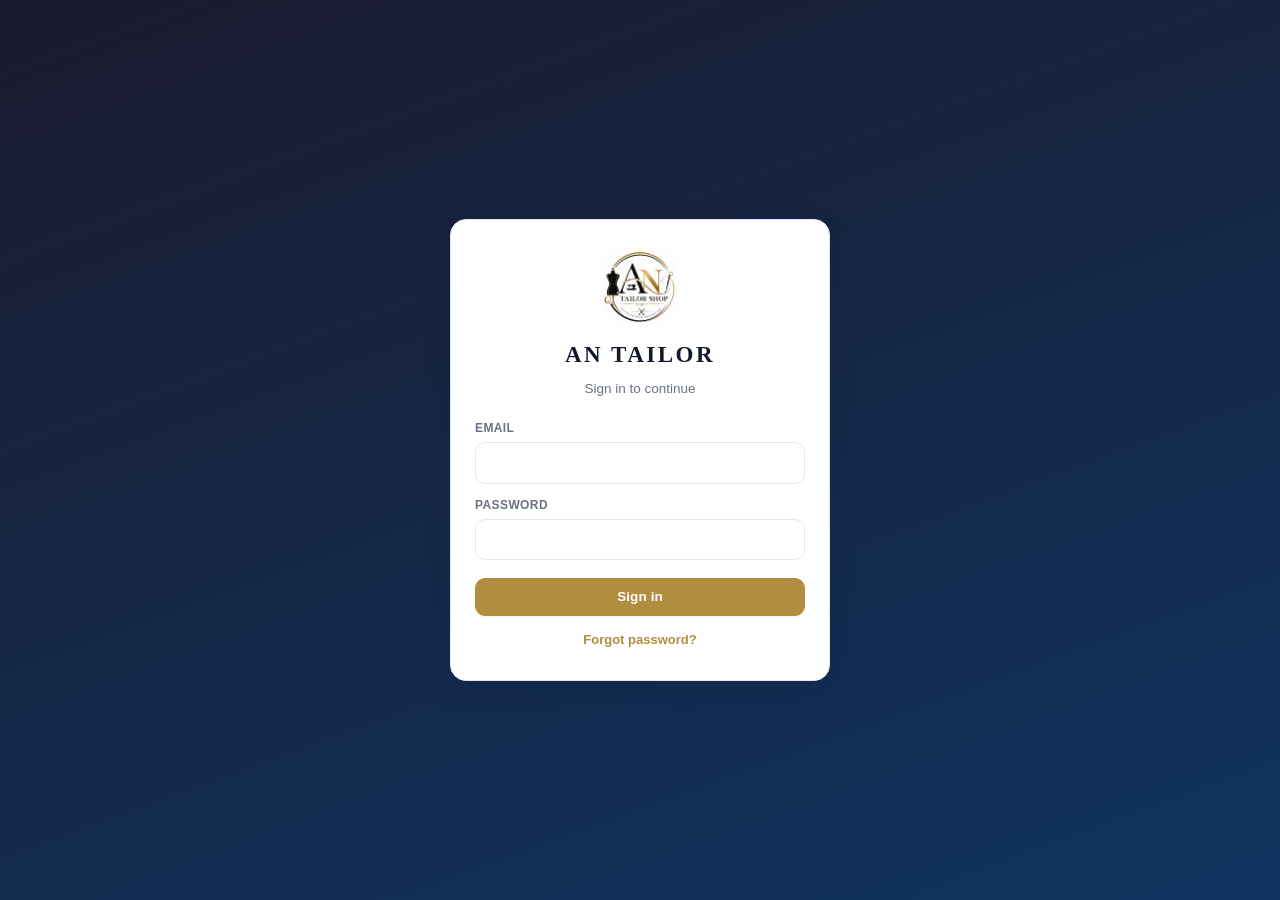
==== commit 1fc8b3b7: "feat(auth): let a forgotten password be reset by email Adds a Forgot password link, an email-reset r" ====
--- a/index.html
+++ b/index.html
@@ -1,4 +1,4 @@
-<!DOCTYPE html>
+﻿<!DOCTYPE html>
 <html lang="en" data-theme="light">
 <head>
 <meta charset="utf-8">
@@ -25,9 +25,15 @@
 <script src="scripts/upi.js"></script>
 <script src="scripts/printsize.js"></script>
 <script src="scripts/whatsapp.js"></script>
+  <script src="scripts/audit.js"></script>
 <script src="scripts/billpdf.js"></script>
 <script src="scripts/bills.js"></script>
+<script src="scripts/zip.js"></script>
+<script src="scripts/export.js"></script>
+<script src="scripts/excel.js"></script>
+<script src="scripts/restore.js"></script>
   <script src="scripts/settings.js"></script>
+  <script src="scripts/account.js"></script>
   <script src="scripts/app.js"></script>
 </head>
 <body>
@@ -55,6 +61,35 @@
 
       <button class="btn btn-primary btn-block" type="submit" id="loginSubmit">Sign in</button>
     </form>
+
+    <button type="button" class="login-forgot" id="loginForgot">Forgot password?</button>
+
+    <form class="login-form" id="resetForm" novalidate hidden>
+      <label class="ui-label" for="resetEmail">Email</label>
+      <input class="ui-input" type="email" id="resetEmail" autocomplete="username" required>
+
+      <div class="login-error" id="resetError" role="alert" hidden></div>
+      <p class="login-note" id="resetNote" role="status" hidden></p>
+
+      <button class="btn btn-primary btn-block" type="submit" id="resetSubmit">Send reset link</button>
+      <button class="btn btn-secondary btn-block" type="button" id="resetBack">Back to sign in</button>
+    </form>
+
+    <form class="login-form" id="recoverForm" novalidate hidden>
+      <p class="login-hint">Choose a new password. You are signed in by this reset link, so your
+        current password is not needed.</p>
+
+      <label class="ui-label" for="recoverNew">New password</label>
+      <input class="ui-input" type="password" id="recoverNew" autocomplete="new-password" required>
+
+      <label class="ui-label" for="recoverConfirm">Confirm new password</label>
+      <input class="ui-input" type="password" id="recoverConfirm" autocomplete="new-password" required>
+
+      <div class="login-error" id="recoverError" role="alert" hidden></div>
+
+      <button class="btn btn-primary btn-block" type="submit" id="recoverSubmit">Set new password</button>
+    </form>
+
 
     <div class="login-dev" id="loginDev" hidden>
       <p class="login-dev-label">Preview mode &mdash; no database connected</p>
@@ -97,6 +132,7 @@
             <div class="profile-menu-name" id="menuName">&mdash;</div>
             <div class="profile-menu-role" id="menuRole">&mdash;</div>
           </div>
+          <button class="profile-menu-item" type="button" role="menuitem" id="menuAccount">My profile</button>
           <button class="profile-menu-item" type="button" role="menuitem" id="menuSettings">Settings</button>
           <button class="profile-menu-item danger" type="button" role="menuitem" id="menuSignOut">Sign out</button>
         </div>
--- a/styles/app.css
+++ b/styles/app.css
@@ -1,1648 +1,1808 @@
-*,
-*::before,
-*::after { box-sizing: border-box; }
-
-html, body { height: 100%; }
-
-body {
-  margin: 0;
-  background: var(--page-bg);
-  color: var(--text-body);
-  font-family: var(--font-ui);
-  font-size: 15px;
-  line-height: 1.5;
-  -webkit-font-smoothing: antialiased;
-  -webkit-tap-highlight-color: transparent;
-}
-
-h1, h2, h3, h4, p { margin: 0; }
-
-button, input, select, textarea { font: inherit; color: inherit; }
-
-:focus-visible {
-  outline: 2px solid var(--info-strong);
-  outline-offset: 2px;
-  border-radius: var(--radius-sm);
-}
-
-[hidden] { display: none !important; }
-
-.skip-link {
-  position: absolute;
-  left: -9999px;
-  top: 0;
-  z-index: 20000;
-  padding: 10px 16px;
-  background: var(--brand-navy);
-  color: #fff;
-  border-radius: 0 0 var(--radius) 0;
-  font-size: 14px;
-  font-weight: 700;
-  text-decoration: none;
-}
-
-.skip-link:focus { left: 0; }
-
-/* Login */
-
-.login-screen {
-  min-height: 100dvh;
-  display: flex;
-  align-items: center;
-  justify-content: center;
-  padding: var(--gap);
-  background: linear-gradient(160deg, var(--bar-start) 0%, var(--bar-end) 100%);
-}
-
-.login-card {
-  width: 100%;
-  max-width: 380px;
-  background: var(--surface);
-  border: 1px solid var(--surface-line);
-  border-radius: var(--radius-lg);
-  box-shadow: var(--shadow-lg);
-  padding: 28px 24px 22px;
-  text-align: center;
-}
-
-.login-mark {
-  width: 78px;
-  height: 78px;
-  margin: 0 auto 12px;
-  display: grid;
-  place-items: center;
-  border-radius: var(--radius-md);
-  background: linear-gradient(135deg, var(--bar-end) 0%, var(--bar-mid) 100%);
-  color: var(--bar-text);
-  font-family: var(--font-display);
-  font-size: 19px;
-  font-weight: 700;
-  letter-spacing: 0.5px;
-  /* The shop logo sits over the monogram once it loads. */
-  position: relative;
-  overflow: hidden;
-}
-
-.login-name {
-  font-family: var(--font-display);
-  font-size: 23px;
-  font-weight: 700;
-  letter-spacing: 2.5px;
-  color: var(--text-strong);
-}
-
-.login-sub {
-  margin: 6px 0 20px;
-  font-size: 13.5px;
-  color: var(--text-muted);
-}
-
-.login-form { text-align: left; }
-
-.login-form .ui-label { margin-top: 12px; }
-
-.login-form .btn { margin-top: 18px; }
-
-.login-error {
-  margin-top: 12px;
-  padding: 9px 11px;
-  border-radius: var(--radius);
-  background: var(--danger-soft);
-  color: var(--danger);
-  font-size: 13px;
-  font-weight: 600;
-}
-
-.login-dev {
-  margin-top: 20px;
-  padding-top: 16px;
-  border-top: 1px solid var(--brand-rule-soft);
-}
-
-.login-dev-label {
-  font-size: 11.5px;
-  font-weight: 700;
-  letter-spacing: 0.6px;
-  text-transform: uppercase;
-  color: var(--text-muted);
-  margin-bottom: 10px;
-}
-
-.login-dev-row { display: flex; gap: var(--gap-sm); }
-
-.login-dev-row .btn { flex: 1; }
-
-/* Shell */
-
-.shell {
-  min-height: 100dvh;
-  display: flex;
-  flex-direction: column;
-}
-
-.topbar {
-  position: sticky;
-  top: 0;
-  z-index: 300;
-  height: var(--topbar-h);
-  display: grid;
-  grid-template-columns: minmax(0, 1fr) auto minmax(0, 1fr);
-  align-items: center;
-  gap: var(--gap-sm);
-  padding: 0 var(--gap);
-  background: linear-gradient(120deg, var(--bar-start) 0%, var(--bar-mid) 55%, var(--bar-end) 100%);
-  color: var(--bar-text);
-  box-shadow: var(--shadow-sm);
-}
-
-.topbar-brand {
-  min-width: 0;
-  display: flex;
-  align-items: center;
-  gap: 9px;
-}
-
-.topbar-mark {
-  flex: none;
-  width: 42px;
-  height: 42px;
-  display: grid;
-  place-items: center;
-  border-radius: var(--radius-sm);
-  border: 1px solid var(--bar-rule);
-  background: rgba(255, 255, 255, 0.08);
-  color: var(--bar-text);
-  font-family: var(--font-display);
-  font-size: 12.5px;
-  font-weight: 700;
-  letter-spacing: 0.5px;
-  /* The shop logo sits over the monogram once it loads. */
-  position: relative;
-  overflow: hidden;
-}
-
-/* The shop's own logo, from assets/ANTailor.png. It is optional: if the file is not
-   there the image removes itself and the "AN" monogram stays, so the bar never
-   shows a broken image. The chip turns white behind the logo so a dark or
-   full-colour mark reads on the navy bar. */
-.login-mark.has-logo,
-.topbar-mark.has-logo {
-  background: #ffffff;
-  border-color: rgba(255, 255, 255, 0.9);
-  padding: 2px;
-}
-
-.brand-logo {
-  display: none;
-  position: absolute;
-  inset: 2px;
-  width: calc(100% - 4px);
-  height: calc(100% - 4px);
-  object-fit: contain;
-}
-
-.has-logo .brand-logo { display: block; }
-
-.has-logo .brand-fallback { display: none; }
-
-.topbar-brand-text { min-width: 0; display: block; }
-
-.topbar-brand-name {
-  display: block;
-  font-size: 14.5px;
-  font-weight: 700;
-  letter-spacing: 1.4px;
-  text-indent: 1.4px;
-  white-space: nowrap;
-  overflow: hidden;
-  text-overflow: ellipsis;
-}
-
-.topbar-brand-tag {
-  display: block;
-  font-size: 10.5px;
-  letter-spacing: 0.3px;
-  color: rgba(245, 230, 184, 0.72);
-  white-space: nowrap;
-  overflow: hidden;
-  text-overflow: ellipsis;
-}
-
-.topbar-title {
-  justify-self: center;
-  max-width: 42vw;
-  font-size: 14px;
-  font-weight: 600;
-  letter-spacing: 0.2px;
-  white-space: nowrap;
-  overflow: hidden;
-  text-overflow: ellipsis;
-  color: var(--bar-text);
-}
-
-.topbar-right {
-  justify-self: end;
-  display: flex;
-  align-items: center;
-  gap: 8px;
-}
-
-.icon-btn {
-  min-width: 32px;
-  height: 32px;
-  padding: 0 8px;
-  display: inline-flex;
-  align-items: center;
-  justify-content: center;
-  border: 1px solid var(--bar-rule);
-  border-radius: var(--radius-pill);
-  background: rgba(255, 255, 255, 0.08);
-  color: var(--bar-text);
-  cursor: pointer;
-  transition: background-color 140ms ease;
-}
-
-.icon-btn:hover { background: rgba(255, 255, 255, 0.18); }
-
-.profile { position: relative; }
-
-.profile-btn {
-  display: inline-flex;
-  align-items: center;
-  gap: 7px;
-  max-width: 40vw;
-  padding: 3px 10px 3px 3px;
-  border: 1px solid var(--bar-rule);
-  border-radius: var(--radius-pill);
-  background: rgba(255, 255, 255, 0.08);
-  color: var(--bar-text);
-  cursor: pointer;
-}
-
-.profile-avatar {
-  flex: none;
-  width: 26px;
-  height: 26px;
-  display: grid;
-  place-items: center;
-  border-radius: 50%;
-  background: var(--bar-rule);
-  color: var(--bar-end);
-  font-size: 12px;
-  font-weight: 700;
-}
-
-.profile-name {
-  font-size: 12.5px;
-  font-weight: 600;
-  white-space: nowrap;
-  overflow: hidden;
-  text-overflow: ellipsis;
-}
-
-.profile-menu {
-  position: absolute;
-  right: 0;
-  top: calc(100% + 8px);
-  z-index: 400;
-  min-width: 208px;
-  padding: 6px;
-  background: var(--surface);
-  border: 1px solid var(--surface-line);
-  border-radius: var(--radius-md);
-  box-shadow: var(--shadow-lg);
-}
-
-.profile-menu-head {
-  padding: 8px 10px 10px;
-  border-bottom: 1px solid var(--surface-line);
-  margin-bottom: 6px;
-}
-
-.profile-menu-name {
-  font-size: 13.5px;
-  font-weight: 700;
-  color: var(--text-strong);
-  word-break: break-word;
-}
-
-.profile-menu-role {
-  margin-top: 2px;
-  font-size: 11px;
-  font-weight: 700;
-  letter-spacing: 0.6px;
-  text-transform: uppercase;
-  color: var(--brand-gold);
-}
-
-.profile-menu-item {
-  display: block;
-  width: 100%;
-  padding: 9px 10px;
-  border: 0;
-  border-radius: var(--radius);
-  background: transparent;
-  text-align: left;
-  font-size: 13.5px;
-  font-weight: 600;
-  color: var(--text-body);
-  cursor: pointer;
-}
-
-.profile-menu-item:hover { background: var(--surface-sunken); }
-
-.profile-menu-item.danger { color: var(--danger); }
-
-/* Nav */
-
-.nav {
-  position: sticky;
-  top: var(--topbar-h);
-  z-index: 250;
-  background: var(--surface);
-  border-bottom: 1px solid var(--surface-line);
-}
-
-.nav-track {
-  display: flex;
-  gap: 2px;
-  max-width: var(--content-max);
-  margin: 0 auto;
-  padding: 0 var(--gap-sm);
-  overflow-x: auto;
-  scrollbar-width: none;
-  -webkit-overflow-scrolling: touch;
-}
-
-.nav-track::-webkit-scrollbar { display: none; }
-
-.nav-item {
-  flex: none;
-  padding: 12px 13px 10px;
-  border: 0;
-  border-bottom: 2px solid transparent;
-  background: transparent;
-  color: var(--text-muted);
-  font-size: 13px;
-  font-weight: 600;
-  letter-spacing: 0.2px;
-  white-space: nowrap;
-  cursor: pointer;
-  transition: color 120ms ease, border-color 120ms ease;
-}
-
-.nav-item:hover { color: var(--text-strong); }
-
-.nav-item[aria-current='page'] {
-  color: var(--text-strong);
-  border-bottom-color: var(--brand-gold);
-}
-
-/* Content */
-
-.content {
-  flex: 1;
-  width: 100%;
-  max-width: var(--content-max);
-  margin: 0 auto;
-  padding: var(--gap-lg) var(--gap) 96px;
-}
-
-.page-head {
-  display: flex;
-  align-items: flex-end;
-  justify-content: space-between;
-  gap: var(--gap);
-  flex-wrap: wrap;
-  margin-bottom: var(--gap-lg);
-  padding-bottom: 14px;
-  border-bottom: 1px solid var(--brand-rule-soft);
-}
-
-.page-head-title {
-  margin: 0;
-  font-size: 21px;
-  font-weight: 700;
-  line-height: 1.2;
-  color: var(--text-strong);
-  letter-spacing: -0.2px;
-}
-
-.page-head-sub {
-  margin: 5px 0 0;
-  font-size: 13.5px;
-  line-height: 1.45;
-  color: var(--text-muted);
-  max-width: 68ch;
-}
-
-.page-head-actions {
-  display: flex;
-  align-items: center;
-  gap: var(--gap-sm);
-  flex-wrap: wrap;
-}
-
-/* Cards */
-
-.ui-card {
-  background: var(--surface);
-  border: 1px solid var(--surface-line);
-  border-radius: var(--radius-md);
-  box-shadow: var(--shadow-sm);
-  padding: var(--gap);
-}
-
-.ui-card + .ui-card { margin-top: var(--gap); }
-
-.ui-card-title {
-  margin: 0 0 4px;
-  font-size: 15px;
-  font-weight: 700;
-  color: var(--text-strong);
-}
-
-.ui-card-sub {
-  margin: 0 0 var(--gap);
-  font-size: 13px;
-  color: var(--text-muted);
-}
-
-.dashboard-grid {
-  display: grid;
-  grid-template-columns: repeat(4, minmax(0, 1fr));
-  gap: var(--gap);
-}
-
-.dashboard-hero { grid-column: span 2; }
-
-.stat {
-  padding: var(--gap);
-  border-radius: var(--radius-md);
-  border: 1px solid var(--surface-line);
-  background: var(--surface);
-  box-shadow: var(--shadow-sm);
-}
-
-.dashboard-hero .stat {
-  border-color: var(--brand-rule);
-  background: linear-gradient(150deg, var(--surface) 0%, var(--brand-gold-tint) 100%);
-}
-
-.stat-label {
-  font-size: 11.5px;
-  font-weight: 700;
-  letter-spacing: 0.7px;
-  text-transform: uppercase;
-  color: var(--text-muted);
-}
-
-.stat-value {
-  margin-top: 8px;
-  font-size: 26px;
-  font-weight: 700;
-  line-height: 1.1;
-  color: var(--text-strong);
-  font-variant-numeric: tabular-nums;
-}
-
-.dashboard-hero .stat-value { font-size: 34px; }
-
-.stat-foot {
-  margin-top: 6px;
-  font-size: 12.5px;
-  color: var(--text-muted);
-}
-
-.skeleton-line {
-  height: 12px;
-  margin-top: 10px;
-  border-radius: var(--radius-pill);
-  background: linear-gradient(90deg, var(--surface-muted) 25%, var(--surface-sunken) 37%, var(--surface-muted) 63%);
-  background-size: 400% 100%;
-  animation: skeleton 1.3s ease infinite;
-}
-
-.skeleton-line.w70 { width: 70%; }
-.skeleton-line.w45 { width: 45%; }
-
-@keyframes skeleton {
-  0% { background-position: 100% 50%; }
-  100% { background-position: 0 50%; }
-}
-
-@media (prefers-reduced-motion: reduce) {
-  .skeleton-line { animation: none; }
-}
-
-/* Empty state */
-
-.empty {
-  padding: 40px 20px;
-  text-align: center;
-}
-
-.empty-title {
-  font-size: 15px;
-  font-weight: 700;
-  color: var(--text-strong);
-}
-
-.empty-text {
-  margin: 6px auto 0;
-  max-width: 44ch;
-  font-size: 13.5px;
-  color: var(--text-muted);
-}
-
-/* Phase notice */
-
-.phase-note {
-  display: flex;
-  align-items: flex-start;
-  gap: 10px;
-  padding: 12px 14px;
-  border-radius: var(--radius);
-  border: 1px solid var(--brand-rule);
-  background: var(--brand-gold-tint);
-  font-size: 13px;
-  color: var(--text-dark);
-}
-
-.phase-note strong { color: var(--text-strong); }
-
-/* Buttons */
-
-.btn {
-  display: inline-flex;
-  align-items: center;
-  justify-content: center;
-  gap: 7px;
-  min-height: 38px;
-  padding: 8px 15px;
-  border: 1px solid transparent;
-  border-radius: var(--radius);
-  background: var(--surface);
-  color: var(--text-body);
-  font-size: 13.5px;
-  font-weight: 600;
-  letter-spacing: 0.1px;
-  line-height: 1.2;
-  cursor: pointer;
-  white-space: nowrap;
-  transition: background-color 140ms ease, border-color 140ms ease,
-    color 140ms ease, box-shadow 140ms ease;
-}
-
-.btn:disabled,
-.btn[aria-disabled='true'] {
-  opacity: 0.55;
-  cursor: not-allowed;
-}
-
-.btn-sm {
-  min-height: 32px;
-  padding: 5px 11px;
-  font-size: 12.5px;
-}
-
-.btn-block { width: 100%; }
-
-.btn-primary {
-  background: var(--brand-gold);
-  border-color: var(--brand-gold);
-  color: var(--on-intent);
-  box-shadow: var(--shadow-sm);
-}
-
-.btn-primary:hover:not(:disabled) {
-  background: var(--brand-gold-strong);
-  border-color: var(--brand-gold-strong);
-}
-
-.btn-secondary {
-  background: var(--surface);
-  border-color: var(--brand-rule);
-  color: var(--text-body);
-}
-
-.btn-secondary:hover:not(:disabled) {
-  background: var(--surface-sunken);
-  border-color: var(--brand-gold);
-  color: var(--text-strong);
-}
-
-.btn-quiet {
-  background: transparent;
-  border-color: transparent;
-  color: var(--text-muted);
-}
-
-.btn-quiet:hover:not(:disabled) {
-  background: var(--surface-sunken);
-  color: var(--text-strong);
-}
-
-.btn-danger {
-  background: var(--danger);
-  border-color: var(--danger);
-  color: var(--on-intent);
-}
-
-.btn-danger:hover:not(:disabled) { background: var(--danger-deep); }
-
-/* Forms */
-
-.ui-field { display: block; }
-
-.ui-label {
-  display: block;
-  margin-bottom: 5px;
-  font-size: 12px;
-  font-weight: 700;
-  letter-spacing: 0.4px;
-  text-transform: uppercase;
-  color: var(--text-muted);
-}
-
-.ui-input,
-.ui-select,
-.ui-textarea {
-  width: 100%;
-  min-height: 40px;
-  padding: 9px 11px;
-  border: 1px solid var(--surface-line);
-  border-radius: var(--radius);
-  background: var(--surface);
-  color: var(--text-strong);
-  font-size: 14.5px;
-}
-
-.ui-textarea { min-height: 84px; resize: vertical; }
-
-.ui-input:focus,
-.ui-select:focus,
-.ui-textarea:focus {
-  outline: none;
-  border-color: var(--brand-gold);
-  box-shadow: var(--focus-ring);
-}
-
-.ui-hint {
-  margin-top: 5px;
-  font-size: 12px;
-  color: var(--text-muted);
-}
-
-/* The placeholder legend under the WhatsApp message box. Laid out in columns so
-   the tokens read as a reference to scan, not a paragraph to wade through. */
-.wa-tokens {
-  margin: var(--gap-sm) 0 0;
-  padding: 0;
-  list-style: none;
-  columns: 2;
-  column-gap: var(--gap);
-  font-size: 12.5px;
-  color: var(--text-muted);
-}
-
-.wa-tokens li { margin-bottom: 3px; break-inside: avoid; }
-
-.wa-tokens code {
-  color: var(--text-strong);
-  background: var(--surface-sunken);
-  padding: 1px 5px;
-  border-radius: 4px;
-  font-size: 12px;
-}
-
-.form-grid {
-  display: grid;
-  grid-template-columns: repeat(2, minmax(0, 1fr));
-  gap: var(--gap);
-}
-
-.form-grid .span-2 { grid-column: 1 / -1; }
-
-/* Table */
-
-.table-wrap {
-  overflow-x: auto;
-  border: 1px solid var(--surface-line);
-  border-radius: var(--radius-md);
-  background: var(--surface);
-}
-
-.ui-table {
-  width: 100%;
-  border-collapse: collapse;
-  font-size: 13.5px;
-}
-
-.ui-table th {
-  padding: 10px 12px;
-  text-align: left;
-  white-space: nowrap;
-  background: linear-gradient(120deg, var(--bar-start) 0%, var(--bar-end) 100%);
-  color: var(--bar-text);
-  font-size: 11.5px;
-  font-weight: 700;
-  letter-spacing: 0.5px;
-  text-transform: uppercase;
-}
-
-.ui-table td {
-  padding: 10px 12px;
-  border-top: 1px solid var(--surface-line);
-  color: var(--text-body);
-  vertical-align: middle;
-}
-
-.ui-table tbody tr:hover td { background: var(--surface-sunken); }
-
-.num { text-align: right; font-variant-numeric: tabular-nums; }
-
-.chip {
-  display: inline-flex;
-  align-items: center;
-  padding: 2px 9px;
-  border-radius: var(--radius-pill);
-  font-size: 11.5px;
-  font-weight: 700;
-  letter-spacing: 0.3px;
-}
-
-.chip-warn { background: var(--warn-soft); color: var(--warn); }
-.chip-success { background: var(--success-soft); color: var(--success); }
-.chip-info { background: var(--info-soft); color: var(--info); }
-.chip-muted { background: var(--surface-muted); color: var(--text-muted); }
-
-/* Toasts */
-
-.toast-stack {
-  position: fixed;
-  top: 12px;
-  left: 50%;
-  transform: translateX(-50%);
-  z-index: 9000;
-  display: flex;
-  flex-direction: column;
-  gap: 8px;
-  width: min(440px, calc(100vw - 24px));
-  pointer-events: none;
-}
-
-.toast {
-  padding: 11px 14px;
-  border-radius: var(--radius);
-  border: 1px solid var(--surface-line);
-  background: var(--surface-raised);
-  color: var(--text-strong);
-  box-shadow: var(--shadow-md);
-  font-size: 13.5px;
-  font-weight: 600;
-  animation: toast-in 160ms ease;
-}
-
-.toast-success { border-color: var(--success); }
-.toast-error { border-color: var(--danger); color: var(--danger); }
-
-@keyframes toast-in {
-  from { opacity: 0; transform: translateY(-8px); }
-  to { opacity: 1; transform: none; }
-}
-
-@media (prefers-reduced-motion: reduce) {
-  .toast { animation: none; }
-}
-
-/* Install bar */
-
-.install-bar {
-  position: fixed;
-  left: 12px;
-  right: 12px;
-  bottom: calc(12px + env(safe-area-inset-bottom));
-  z-index: 8000;
-  display: flex;
-  align-items: center;
-  gap: var(--gap-sm);
-  padding: 10px 12px;
-  border-radius: var(--radius-md);
-  background: var(--surface-raised);
-  border: 1px solid var(--brand-rule);
-  box-shadow: var(--shadow-lg);
-  font-size: 13px;
-  font-weight: 600;
-  color: var(--text-strong);
-}
-
-.install-bar > span:first-child { flex: 1; }
-
-/* Responsive */
-
-@media (max-width: 900px) {
-  .dashboard-grid { grid-template-columns: repeat(2, minmax(0, 1fr)); }
-  .dashboard-hero { grid-column: span 2; }
-}
-
-@media (max-width: 620px) {
-  body { font-size: 14.5px; }
-
-  .topbar { grid-template-columns: minmax(0, 1fr) auto; }
-  .topbar-title { display: none; }
-  .topbar-brand-tag { display: none; }
-
-  .content { padding: var(--gap) var(--gap-sm) 96px; }
-
-  .page-head { align-items: flex-start; }
-
-  .dashboard-grid { grid-template-columns: 1fr; }
-  .dashboard-hero { grid-column: auto; }
-  .dashboard-hero .stat-value { font-size: 30px; }
-
-  .form-grid { grid-template-columns: 1fr; }
-
-  .login-card { padding: 24px 18px 18px; }
-  .login-dev-row { flex-direction: column; }
-}
-
-@media (max-width: 380px) {
-  .profile-name { display: none; }
-  .nav-item { padding: 12px 10px 10px; font-size: 12.5px; }
-}
-
-/* ============================================================
-   CUSTOMERS
-   ============================================================ */
-
-.page-head-actions {
-  display: flex;
-  gap: var(--gap-sm);
-  flex-wrap: wrap;
-}
-
-.cust-toolbar {
-  display: flex;
-  align-items: center;
-  gap: var(--gap-sm);
-  flex-wrap: wrap;
-  padding-bottom: var(--gap);
-  border-bottom: 1px solid var(--surface-line);
-  margin-bottom: var(--gap);
-}
-
-.cust-search {
-  flex: 1 1 240px;
-  min-width: 0;
-}
-
-.cust-toggle {
-  display: inline-flex;
-  align-items: center;
-  gap: 6px;
-  font-size: var(--fs-sm);
-  color: var(--text-muted);
-  white-space: nowrap;
-  cursor: pointer;
-}
-
-.cust-count {
-  margin-left: auto;
-  font-size: var(--fs-sm);
-  color: var(--text-muted);
-  white-space: nowrap;
-}
-
-.cust-code {
-  font-family: var(--font-mono);
-  font-size: var(--fs-sm);
-  color: var(--text-muted);
-  white-space: nowrap;
-}
-
-.cust-name {
-  font-weight: 600;
-}
-
-.cust-actions {
-  display: flex;
-  gap: 6px;
-  justify-content: flex-end;
-  flex-wrap: wrap;
-}
-
-.cust-actions .btn {
-  white-space: nowrap;
-}
-
-.cust-archived td:not(.cust-actions) {
-  opacity: 0.6;
-}
-
-.cust-pager {
-  display: flex;
-  align-items: center;
-  justify-content: center;
-  gap: var(--gap);
-  padding-top: var(--gap);
-  font-size: var(--fs-sm);
-  color: var(--text-muted);
-}
-
-.cust-form {
-  margin-bottom: var(--gap);
-}
-
-.cust-form-actions {
-  display: flex;
-  gap: var(--gap-sm);
-  flex-wrap: wrap;
-  margin-top: var(--gap);
-}
-
-@media (max-width: 640px) {
-  .cust-count {
-    margin-left: 0;
-    width: 100%;
-  }
-
-  .cust-actions {
-    justify-content: flex-start;
-  }
-}
-
-/* ============================================================
-   MEASUREMENTS
-   A measurement is a grid of labelled numbers, so it is laid
-   out as one so a tailor can read across a row and compare
-   two records without hunting down columns.
-   ============================================================ */
-
-.msr-results {
-  display: flex;
-  flex-direction: column;
-  gap: 2px;
-  margin-top: var(--gap-sm);
-  border: 1px solid var(--surface-line);
-  border-radius: 8px;
-  overflow: hidden;
-}
-
-.msr-result {
-  display: flex;
-  align-items: baseline;
-  justify-content: space-between;
-  gap: var(--gap-sm);
-  width: 100%;
-  padding: 10px 12px;
-  border: 0;
-  background: var(--surface);
-  font: inherit;
-  text-align: left;
-  cursor: pointer;
-}
-
-.msr-result:hover { background: var(--surface-sunken); }
-
-.msr-result-name {
-  font-weight: 600;
-  color: var(--text-strong);
-}
-
-.msr-result-meta {
-  font-size: var(--fs-sm);
-  font-family: var(--font-mono);
-  color: var(--text-muted);
-  white-space: nowrap;
-}
-
-.msr-cust {
-  display: flex;
-  align-items: center;
-  justify-content: space-between;
-  gap: var(--gap-sm);
-  flex-wrap: wrap;
-  padding: var(--gap-sm) var(--gap);
-  margin-bottom: var(--gap);
-  background: var(--surface);
-  border: 1px solid var(--surface-line);
-  border-left: 3px solid var(--brand-gold);
-  border-radius: 8px;
-}
-
-.msr-cust-name {
-  font-size: var(--fs-lg);
-  font-weight: 700;
-  color: var(--text-strong);
-}
-
-.msr-cust-meta {
-  font-size: var(--fs-sm);
-  font-family: var(--font-mono);
-  color: var(--text-muted);
-}
-
-.msr-new {
-  display: flex;
-  justify-content: flex-end;
-  margin-bottom: var(--gap);
-}
-
-.msr-block {
-  padding: var(--gap-sm) 0;
-  border-top: 1px solid var(--surface-line);
-}
-
-.msr-block:first-of-type { border-top: 0; }
-
-.msr-block-head {
-  display: flex;
-  align-items: center;
-  justify-content: space-between;
-  gap: var(--gap-sm);
-  flex-wrap: wrap;
-  margin-bottom: var(--gap-sm);
-}
-
-.msr-block-dress {
-  font-weight: 700;
-  color: var(--text-strong);
-}
-
-.msr-block-code {
-  margin-left: 8px;
-  font-size: var(--fs-sm);
-  font-family: var(--font-mono);
-  color: var(--text-muted);
-}
-
-.msr-block-actions {
-  display: flex;
-  align-items: center;
-  gap: 6px;
-  flex-wrap: wrap;
-}
-
-.msr-block-date {
-  font-size: var(--fs-sm);
-  color: var(--text-muted);
-  white-space: nowrap;
-}
-
-.msr-block-actions .btn { white-space: nowrap; }
-
-.msr-grid {
-  display: grid;
-  grid-template-columns: repeat(auto-fill, minmax(150px, 1fr));
-  gap: 2px;
-  background: var(--surface-line);
-  border: 1px solid var(--surface-line);
-  border-radius: 8px;
-  overflow: hidden;
-}
-
-.msr-cell {
-  display: flex;
-  flex-direction: column;
-  gap: 1px;
-  padding: 8px 10px;
-  background: var(--surface);
-}
-
-.msr-cell-label {
-  font-size: var(--fs-xs);
-  letter-spacing: 0.02em;
-  color: var(--text-muted);
-}
-
-.msr-cell-value {
-  font-size: var(--fs-md);
-  font-weight: 600;
-  font-variant-numeric: tabular-nums;
-  color: var(--text-strong);
-}
-
-.msr-block-empty,
-.msr-notes {
-  margin: 0;
-  font-size: var(--fs-sm);
-  color: var(--text-muted);
-}
-
-.msr-notes {
-  margin-top: var(--gap-sm);
-  padding-top: var(--gap-sm);
-  border-top: 1px dashed var(--surface-line);
-  color: var(--text-body);
-}
-
-.msr-form-grid {
-  display: grid;
-  grid-template-columns: repeat(auto-fill, minmax(180px, 1fr));
-  gap: var(--gap-sm);
-  margin-top: var(--gap-sm);
-}
-
-/* Values are free text, not numbers, so a long note like "40.5 old" or
-   "same as last" has to fit without being clipped. */
-.msr-form-grid .ui-input {
-  min-width: 0;
-  text-overflow: ellipsis;
-}
-
-.msr-cell-value {
-  overflow-wrap: anywhere;
-}
-
-@media (max-width: 640px) {
-  .msr-grid,
-  .msr-form-grid {
-    grid-template-columns: repeat(2, minmax(0, 1fr));
-  }
-
-  .msr-new { justify-content: stretch; }
-  .msr-new .btn { width: 100%; }
-  .msr-block-actions { width: 100%; justify-content: flex-start; }
-}
-
-/* ============================================================
-   SETTINGS
-   Dress types read as grouped cards rather than a table, because
-   they are a short list of names with nothing to compare. Prices
-   stay tabular, since amount and option are read against each
-   other in a column.
-   ============================================================ */
-
-.set-tabs {
-  display: inline-flex;
-  gap: 2px;
-  padding: 3px;
-  margin-bottom: var(--gap);
-  background: var(--surface-muted);
-  border-radius: 10px;
-}
-
-.set-tab {
-  appearance: none;
-  border: 0;
-  background: transparent;
-  padding: 8px 18px;
-  border-radius: 7px;
-  font: inherit;
-  font-size: var(--fs-sm);
-  font-weight: 600;
-  color: var(--text-muted);
-  cursor: pointer;
-  transition: background 0.15s ease, color 0.15s ease;
-}
-
-.set-tab:hover {
-  color: var(--text-strong);
-}
-
-.set-tab.is-active {
-  background: var(--surface);
-  color: var(--text-strong);
-  box-shadow: 0 1px 2px rgba(15, 23, 42, 0.12);
-}
-
-.set-groups {
-  display: grid;
-  gap: var(--gap);
-}
-
-.set-group-title {
-  display: flex;
-  align-items: center;
-  gap: var(--gap-sm);
-  margin: 0 0 var(--gap-sm);
-  font-size: var(--fs-sm);
-  font-weight: 700;
-  letter-spacing: 0.04em;
-  text-transform: uppercase;
-  color: var(--text-muted);
-}
-
-.set-group-title .chip {
-  letter-spacing: 0;
-  text-transform: none;
-}
-
-.set-group-empty {
-  padding: var(--gap-sm) 0;
-  font-size: var(--fs-sm);
-  color: var(--text-muted);
-}
-
-.set-chip-list {
-  display: flex;
-  flex-wrap: wrap;
-  gap: 8px;
-}
-
-.set-chip {
-  display: inline-flex;
-  align-items: center;
-  gap: 8px;
-  padding: 7px 8px 7px 13px;
-  background: var(--surface);
-  border: 1px solid var(--surface-line);
-  border-radius: 999px;
-  font-size: var(--fs-sm);
-  font-weight: 600;
-  color: var(--text-strong);
-}
-
-.set-chip .btn {
-  padding: 2px 8px;
-  font-size: 11px;
-  line-height: 1.4;
-  border-radius: 999px;
-}
-
-/* A zero price is the seeded state, not a mistake, so it is shown plainly
-   rather than styled as a warning the owner has to act on. */
-.set-price-zero {
-  color: var(--text-muted);
-}
-
-.set-price-cell {
-  white-space: nowrap;
-}
-
-.set-extra {
-  display: block;
-  font-size: var(--fs-xs);
-  color: var(--text-muted);
-}
-
-.set-row-actions {
-  display: flex;
-  gap: 6px;
-  justify-content: flex-end;
-}
-
-.set-row-actions .btn {
-  white-space: nowrap;
-}
-
-.set-form-grid {
-  margin-top: var(--gap-sm);
-}
-
-@media (max-width: 640px) {
-  .set-tabs {
-    display: flex;
-    width: 100%;
-  }
-
-  .set-tab {
-    flex: 1;
-    text-align: center;
-    padding: 8px 10px;
-  }
-
-  .set-row-actions {
-    justify-content: flex-start;
-  }
-}
-
-/* Orders ------------------------------------------------------------------
- *
- * The item editor is a wide table, so it keeps its own column widths and
- * scrolls sideways on a phone rather than collapsing into unreadable cards.
- * The tailor is entering numbers under time pressure, so every numeric column
- * is right-aligned and uses tabular figures to keep the decimal points in a
- * straight line.
- */
-
-.stale-bar {
-  position: fixed;
-  left: 0;
-  right: 0;
-  bottom: 0;
-  z-index: 90;
-  display: flex;
-  align-items: center;
-  gap: var(--gap-sm);
-  padding: 10px var(--gap);
-  background: var(--warn-soft);
-  border-top: 1px solid var(--warn);
-  color: var(--text-strong);
-  font-size: var(--fs-sm);
-  box-shadow: var(--shadow-md);
-}
-
-.stale-bar span { flex: 1; }
-
-.ord-err {
-  border-color: var(--danger);
-  background: var(--danger-soft);
-}
-
-.ord-note {
-  margin: calc(var(--gap-sm) * -1) 0 var(--gap-sm);
-  padding: 8px 10px;
-  border-radius: var(--radius-sm);
-  background: var(--warn-soft);
-  color: var(--text-body);
-}
-
-.ord-stats {
-  display: grid;
-  grid-template-columns: repeat(4, minmax(0, 1fr));
-  gap: var(--gap);
-  margin-bottom: var(--gap);
-}
-
-.ord-sub {
-  margin-top: 2px;
-  font-size: var(--fs-xs);
-  color: var(--text-muted);
-}
-
-.ord-link {
-  border: 0;
-  background: none;
-  padding: 0;
-  font: inherit;
-  font-weight: 700;
-  color: var(--brand-navy);
-  cursor: pointer;
-  text-align: left;
-}
-
-.ord-link:hover { text-decoration: underline; }
-
-.ord-more {
-  display: inline-block;
-  padding: 0 6px;
-  border-radius: var(--radius-pill);
-  background: var(--surface-sunken);
-  color: var(--text-muted);
-  font-size: var(--fs-xs);
-  font-weight: 700;
-}
-
-.ord-late {
-  color: var(--danger);
-  font-weight: 700;
-}
-
-.ord-row-actions {
-  text-align: right;
-  white-space: nowrap;
-}
-
-.ord-status-bar {
-  display: flex;
-  align-items: flex-end;
-  gap: var(--gap);
-  flex-wrap: wrap;
-}
-
-.ord-status-bar .ui-field { min-width: 180px; }
-
-.ord-danger {
-  display: flex;
-  flex-direction: column;
-  gap: 4px;
-  margin-left: auto;
-  align-items: flex-end;
-}
-
-/* Item editor */
-
-.ord-items {
-  min-width: 1080px;
-}
-
-.ord-items td { padding: 6px 6px; }
-.ord-items th { white-space: nowrap; }
-
-.ord-items .ui-input {
-  padding: 7px 9px;
-  font-size: var(--fs-sm);
-}
-
-.ord-items .ui-input[type="date"] { min-width: 140px; }
-.ord-items select.ui-input { min-width: 118px; }
-.ord-items input[data-f="variant"],
-.ord-items input[data-f="lining"] { min-width: 130px; }
-.ord-items input[data-f="qty"] { width: 68px; text-align: right; }
-.ord-items input[data-f="rate"],
-.ord-items input[data-f="extra"] { width: 96px; text-align: right; }
-.ord-items td.num strong { white-space: nowrap; }
-
-/* A field the chosen service does not use. It keeps its column so the table
-   stays readable, and the dash says "not needed" rather than leaving a blank
-   box that looks like something was forgotten. */
-.ord-items .ord-na,
-.ord-items td.ord-na {
-  color: var(--text-muted);
-  text-align: center;
-}
-
-/* A value shown instead of a box when there is only one sensible answer,
-   such as the dress implied by a measurement. */
-.ord-items .ord-fixed {
-  color: var(--text-body);
-  font-size: var(--fs-sm);
-  white-space: nowrap;
-}
-
-.ord-items input[readonly] { background: var(--surface-muted); color: var(--text-muted); }
-
-/* The service column decides how wide the row is allowed to get, so give the
-   garment and resale name the room and keep the numbers narrow. */
-.ord-items select[data-f="service"] { min-width: 132px; }
-.ord-items select[data-f="dress_type"] { min-width: 128px; }
-.ord-items select[data-f="resale_item"] { min-width: 168px; }
-.ord-items select[data-f="variant"],
-.ord-items select[data-f="lining"] { min-width: 116px; }
-
-.ord-add-row {
-  display: flex;
-  align-items: center;
-  gap: var(--gap-sm);
-  margin-top: var(--gap-sm);
-  flex-wrap: wrap;
-}
-
-/* Money summary */
-
-.ord-totals {
-  margin-top: var(--gap);
-  padding-top: var(--gap-sm);
-  border-top: 1px solid var(--surface-line);
-  display: flex;
-  flex-direction: column;
-  align-items: flex-end;
-  gap: 6px;
-}
-
-.ord-total {
-  display: flex;
-  align-items: baseline;
-  gap: var(--gap);
-  min-width: 260px;
-  justify-content: space-between;
-  font-size: var(--fs-sm);
-  color: var(--text-muted);
-}
-
-.ord-total strong {
-  font-size: var(--fs-md);
-  color: var(--text-strong);
-  font-variant-numeric: tabular-nums;
-}
-
-.ord-total-balance {
-  padding-top: 6px;
-  border-top: 1px solid var(--surface-line);
-  font-weight: 700;
-  color: var(--text-strong);
-}
-
-.ord-total-balance strong { font-size: var(--fs-lg); }
-
-.ord-save-bar {
-  position: sticky;
-  bottom: 0;
-  background: var(--surface);
-  border-top: 1px solid var(--surface-line);
-  padding: var(--gap-sm) 0;
-}
-
-@media (max-width: 900px) {
-  .ord-stats { grid-template-columns: repeat(2, minmax(0, 1fr)); }
-}
-
-@media (max-width: 640px) {
-  .ord-stats { grid-template-columns: repeat(2, minmax(0, 1fr)); }
-
-  .ord-status-bar { align-items: stretch; }
-  .ord-status-bar .ui-field { min-width: 0; width: 100%; }
-  .ord-danger { margin-left: 0; align-items: flex-start; }
-  .ord-total { min-width: 0; width: 100%; }
-}
-
-/* Payments ------------------------------------------------------------- */
-
-/* The outstanding figure is the one number the owner opens this page for, so
-   it sits in the page head where it is visible without scrolling. */
-.ord-kpi {
-  display: flex;
-  flex-direction: column;
-  align-items: flex-end;
-  gap: 2px;
-  padding: var(--gap-xs) var(--gap-sm);
-  border: 1px solid var(--surface-line);
-  border-radius: var(--r-sm);
-  background: var(--surface-alt);
-}
-
-.ord-kpi span {
-  font-size: var(--fs-xs);
-  color: var(--text-muted);
-  text-transform: uppercase;
-  letter-spacing: 0.04em;
-}
-
-.ord-kpi strong {
-  font-size: var(--fs-lg);
-  color: var(--text-strong);
-}
-
-/* A two column form on a wide screen, one column on a phone. The two readonly
-   money cells are the point of the form, so they are laid out first. */
-.pay-grid {
-  display: grid;
-  grid-template-columns: repeat(2, minmax(0, 1fr));
-  gap: var(--gap-sm) var(--gap);
-}
-
-.ui-field-wide { grid-column: 1 / -1; margin-top: var(--gap-sm); }
-
-.pay-hint {
-  margin-top: var(--gap-sm);
-  padding: var(--gap-xs) var(--gap-sm);
-  border-left: 3px solid var(--surface-line);
-  font-size: var(--fs-sm);
-  color: var(--text-muted);
-}
-
-/* The notes column is free text, so it is allowed to wrap and stay narrow
-   rather than forcing the table to scroll. */
-.ord-note {
-  max-width: 22ch;
-  font-size: var(--fs-sm);
-  color: var(--text-muted);
-  white-space: normal;
-}
-
-@media (max-width: 640px) {
-  .pay-grid { grid-template-columns: minmax(0, 1fr); }
-  .ord-kpi { align-items: flex-start; }
-}
-
-/* Bills ------------------------------------------------------------------ */
-
-/* An order that is already on a bill stays in the list so the customer can see
-   the whole picture, but it is dimmed and untickable rather than hidden. */
-.bill-locked-row td { opacity: 0.62; }
-.bill-locked-row:hover td { opacity: 1; }
-
-.bill-pick { width: 34px; text-align: center; }
-.bill-pick input[type="checkbox"] { width: 17px; height: 17px; cursor: pointer; }
-.bill-pick input[type="checkbox"]:disabled { cursor: not-allowed; }
-
-.ord-sub-strong {
-  font-weight: 600;
-  font-variant-numeric: tabular-nums;
-}
-
-/* The summary figures are worked out from the ticked orders. They are shown in
-   a box that cannot be typed into, so they read as a total rather than an
-   amount that is about to be entered somewhere. */
-.bill-ro {
-  background: var(--surface-muted);
-  color: var(--text-muted);
-  font-weight: 600;
-}
-
-/* Resale ---------------------------------------------------------------- */
-
-/* The four stock counts are the only place colour is used to mean something
-   specific rather than just to look tidy: green is stock that can be sold, amber
-   is running out, grey is nothing left. The count is always written out beside
-   it, so the page still reads correctly without colour. */
-.stat-ok { border-color: var(--success); }
-.stat-ok .stat-value { color: var(--success); }
-.stat-warn { border-color: var(--warn); }
-.stat-warn .stat-value { color: var(--warn); }
-.stat-bad { border-color: var(--danger); }
-.stat-bad .stat-value { color: var(--danger); }
-
-/* Out of stock or nearly so is the one thing on this page that needs a
-   decision, so it is stated in a sentence near the top instead of leaving the
-   user to compare two numbers on every row. */
-.resale-alert {
-  margin-bottom: var(--gap);
-  padding: var(--gap-sm) var(--gap);
-  border: 1px solid var(--warn);
-  border-radius: var(--radius-md);
-  background: var(--warn-soft);
-  color: var(--text-strong);
-  font-size: var(--fs-sm);
-}
-
-/* An item that is on the price list but has never been bought has no purchase
-   behind it, so its row is dimmed to say the zero is real and not a missing
-   figure. */
-.resale-price-only td { opacity: 0.7; }
-.resale-price-only:hover td { opacity: 1; }
+﻿*,
+*::before,
+*::after { box-sizing: border-box; }
+
+html, body { height: 100%; }
+
+body {
+  margin: 0;
+  background: var(--page-bg);
+  color: var(--text-body);
+  font-family: var(--font-ui);
+  font-size: 15px;
+  line-height: 1.5;
+  -webkit-font-smoothing: antialiased;
+  -webkit-tap-highlight-color: transparent;
+}
+
+h1, h2, h3, h4, p { margin: 0; }
+
+button, input, select, textarea { font: inherit; color: inherit; }
+
+:focus-visible {
+  outline: 2px solid var(--info-strong);
+  outline-offset: 2px;
+  border-radius: var(--radius-sm);
+}
+
+[hidden] { display: none !important; }
+
+.skip-link {
+  position: absolute;
+  left: -9999px;
+  top: 0;
+  z-index: 20000;
+  padding: 10px 16px;
+  background: var(--brand-navy);
+  color: #fff;
+  border-radius: 0 0 var(--radius) 0;
+  font-size: 14px;
+  font-weight: 700;
+  text-decoration: none;
+}
+
+.skip-link:focus { left: 0; }
+
+/* Login */
+
+.login-screen {
+  min-height: 100dvh;
+  display: flex;
+  align-items: center;
+  justify-content: center;
+  padding: var(--gap);
+  background: linear-gradient(160deg, var(--bar-start) 0%, var(--bar-end) 100%);
+}
+
+.login-card {
+  width: 100%;
+  max-width: 380px;
+  background: var(--surface);
+  border: 1px solid var(--surface-line);
+  border-radius: var(--radius-lg);
+  box-shadow: var(--shadow-lg);
+  padding: 28px 24px 22px;
+  text-align: center;
+}
+
+.login-mark {
+  width: 78px;
+  height: 78px;
+  margin: 0 auto 12px;
+  display: grid;
+  place-items: center;
+  border-radius: var(--radius-md);
+  background: linear-gradient(135deg, var(--bar-end) 0%, var(--bar-mid) 100%);
+  color: var(--bar-text);
+  font-family: var(--font-display);
+  font-size: 19px;
+  font-weight: 700;
+  letter-spacing: 0.5px;
+  /* The shop logo sits over the monogram once it loads. */
+  position: relative;
+  overflow: hidden;
+}
+
+.login-name {
+  font-family: var(--font-display);
+  font-size: 23px;
+  font-weight: 700;
+  letter-spacing: 2.5px;
+  color: var(--text-strong);
+}
+
+.login-sub {
+  margin: 6px 0 20px;
+  font-size: 13.5px;
+  color: var(--text-muted);
+}
+
+.login-form { text-align: left; }
+
+.login-form .ui-label { margin-top: 12px; }
+
+.login-form .btn { margin-top: 18px; }
+
+.login-error {
+  margin-top: 12px;
+  padding: 9px 11px;
+  border-radius: var(--radius);
+  background: var(--danger-soft);
+  color: var(--danger);
+  font-size: 13px;
+  font-weight: 600;
+}
+
+.login-forgot {
+  display: block;
+  width: 100%;
+  margin-top: 6px;
+  padding: 8px 6px;
+  background: none;
+  border: 0;
+  color: var(--brand-gold);
+  font: inherit;
+  font-size: 13px;
+  font-weight: 600;
+  cursor: pointer;
+}
+
+.login-forgot:hover { text-decoration: underline; }
+
+.login-note {
+  margin-top: 12px;
+  padding: 9px 11px;
+  border-radius: var(--radius);
+  background: var(--success-soft);
+  color: var(--text-strong);
+  font-size: 13px;
+}
+
+.login-hint {
+  margin: 0 0 6px;
+  font-size: 12.5px;
+  color: var(--text-muted);
+}
+
+.login-dev {
+  margin-top: 20px;
+  padding-top: 16px;
+  border-top: 1px solid var(--brand-rule-soft);
+}
+
+.login-dev-label {
+  font-size: 11.5px;
+  font-weight: 700;
+  letter-spacing: 0.6px;
+  text-transform: uppercase;
+  color: var(--text-muted);
+  margin-bottom: 10px;
+}
+
+.login-dev-row { display: flex; gap: var(--gap-sm); }
+
+.login-dev-row .btn { flex: 1; }
+
+/* Shell */
+
+.shell {
+  min-height: 100dvh;
+  display: flex;
+  flex-direction: column;
+}
+
+.topbar {
+  position: sticky;
+  top: 0;
+  z-index: 300;
+  height: var(--topbar-h);
+  display: grid;
+  grid-template-columns: minmax(0, 1fr) auto minmax(0, 1fr);
+  align-items: center;
+  gap: var(--gap-sm);
+  padding: 0 var(--gap);
+  background: linear-gradient(120deg, var(--bar-start) 0%, var(--bar-mid) 55%, var(--bar-end) 100%);
+  color: var(--bar-text);
+  box-shadow: var(--shadow-sm);
+}
+
+.topbar-brand {
+  min-width: 0;
+  display: flex;
+  align-items: center;
+  gap: 9px;
+}
+
+.topbar-mark {
+  flex: none;
+  width: 42px;
+  height: 42px;
+  display: grid;
+  place-items: center;
+  border-radius: var(--radius-sm);
+  border: 1px solid var(--bar-rule);
+  background: rgba(255, 255, 255, 0.08);
+  color: var(--bar-text);
+  font-family: var(--font-display);
+  font-size: 12.5px;
+  font-weight: 700;
+  letter-spacing: 0.5px;
+  /* The shop logo sits over the monogram once it loads. */
+  position: relative;
+  overflow: hidden;
+}
+
+/* The shop's own logo, from assets/ANTailor.png. It is optional: if the file is not
+   there the image removes itself and the "AN" monogram stays, so the bar never
+   shows a broken image. The chip turns white behind the logo so a dark or
+   full-colour mark reads on the navy bar. */
+.login-mark.has-logo,
+.topbar-mark.has-logo {
+  background: #ffffff;
+  border-color: rgba(255, 255, 255, 0.9);
+  padding: 2px;
+}
+
+.brand-logo {
+  display: none;
+  position: absolute;
+  inset: 2px;
+  width: calc(100% - 4px);
+  height: calc(100% - 4px);
+  object-fit: contain;
+}
+
+.has-logo .brand-logo { display: block; }
+
+.has-logo .brand-fallback { display: none; }
+
+.topbar-brand-text { min-width: 0; display: block; }
+
+.topbar-brand-name {
+  display: block;
+  font-size: 14.5px;
+  font-weight: 700;
+  letter-spacing: 1.4px;
+  text-indent: 1.4px;
+  white-space: nowrap;
+  overflow: hidden;
+  text-overflow: ellipsis;
+}
+
+.topbar-brand-tag {
+  display: block;
+  font-size: 10.5px;
+  letter-spacing: 0.3px;
+  color: rgba(245, 230, 184, 0.72);
+  white-space: nowrap;
+  overflow: hidden;
+  text-overflow: ellipsis;
+}
+
+.topbar-title {
+  justify-self: center;
+  max-width: 42vw;
+  font-size: 14px;
+  font-weight: 600;
+  letter-spacing: 0.2px;
+  white-space: nowrap;
+  overflow: hidden;
+  text-overflow: ellipsis;
+  color: var(--bar-text);
+}
+
+.topbar-right {
+  justify-self: end;
+  display: flex;
+  align-items: center;
+  gap: 8px;
+}
+
+.icon-btn {
+  min-width: 32px;
+  height: 32px;
+  padding: 0 8px;
+  display: inline-flex;
+  align-items: center;
+  justify-content: center;
+  border: 1px solid var(--bar-rule);
+  border-radius: var(--radius-pill);
+  background: rgba(255, 255, 255, 0.08);
+  color: var(--bar-text);
+  cursor: pointer;
+  transition: background-color 140ms ease;
+}
+
+.icon-btn:hover { background: rgba(255, 255, 255, 0.18); }
+
+.profile { position: relative; }
+
+.profile-btn {
+  display: inline-flex;
+  align-items: center;
+  gap: 7px;
+  max-width: 40vw;
+  padding: 3px 10px 3px 3px;
+  border: 1px solid var(--bar-rule);
+  border-radius: var(--radius-pill);
+  background: rgba(255, 255, 255, 0.08);
+  color: var(--bar-text);
+  cursor: pointer;
+}
+
+.profile-avatar {
+  flex: none;
+  width: 26px;
+  height: 26px;
+  display: grid;
+  place-items: center;
+  border-radius: 50%;
+  background: var(--bar-rule);
+  color: var(--bar-end);
+  font-size: 12px;
+  font-weight: 700;
+}
+
+.profile-name {
+  font-size: 12.5px;
+  font-weight: 600;
+  white-space: nowrap;
+  overflow: hidden;
+  text-overflow: ellipsis;
+}
+
+.profile-menu {
+  position: absolute;
+  right: 0;
+  top: calc(100% + 8px);
+  z-index: 400;
+  min-width: 208px;
+  padding: 6px;
+  background: var(--surface);
+  border: 1px solid var(--surface-line);
+  border-radius: var(--radius-md);
+  box-shadow: var(--shadow-lg);
+}
+
+.profile-menu-head {
+  padding: 8px 10px 10px;
+  border-bottom: 1px solid var(--surface-line);
+  margin-bottom: 6px;
+}
+
+.profile-menu-name {
+  font-size: 13.5px;
+  font-weight: 700;
+  color: var(--text-strong);
+  word-break: break-word;
+}
+
+.profile-menu-role {
+  margin-top: 2px;
+  font-size: 11px;
+  font-weight: 700;
+  letter-spacing: 0.6px;
+  text-transform: uppercase;
+  color: var(--brand-gold);
+}
+
+.profile-menu-item {
+  display: block;
+  width: 100%;
+  padding: 9px 10px;
+  border: 0;
+  border-radius: var(--radius);
+  background: transparent;
+  text-align: left;
+  font-size: 13.5px;
+  font-weight: 600;
+  color: var(--text-body);
+  cursor: pointer;
+}
+
+.profile-menu-item:hover { background: var(--surface-sunken); }
+
+.profile-menu-item.danger { color: var(--danger); }
+
+/* Nav */
+
+.nav {
+  position: sticky;
+  top: var(--topbar-h);
+  z-index: 250;
+  background: var(--surface);
+  border-bottom: 1px solid var(--surface-line);
+}
+
+.nav-track {
+  display: flex;
+  gap: 2px;
+  max-width: var(--content-max);
+  margin: 0 auto;
+  padding: 0 var(--gap-sm);
+  overflow-x: auto;
+  scrollbar-width: none;
+  -webkit-overflow-scrolling: touch;
+}
+
+.nav-track::-webkit-scrollbar { display: none; }
+
+.nav-item {
+  flex: none;
+  padding: 12px 13px 10px;
+  border: 0;
+  border-bottom: 2px solid transparent;
+  background: transparent;
+  color: var(--text-muted);
+  font-size: 13px;
+  font-weight: 600;
+  letter-spacing: 0.2px;
+  white-space: nowrap;
+  cursor: pointer;
+  transition: color 120ms ease, border-color 120ms ease;
+}
+
+.nav-item:hover { color: var(--text-strong); }
+
+.nav-item[aria-current='page'] {
+  color: var(--text-strong);
+  border-bottom-color: var(--brand-gold);
+}
+
+/* Content */
+
+.content {
+  flex: 1;
+  width: 100%;
+  max-width: var(--content-max);
+  margin: 0 auto;
+  padding: var(--gap-lg) var(--gap) 96px;
+}
+
+.page-head {
+  display: flex;
+  align-items: flex-end;
+  justify-content: space-between;
+  gap: var(--gap);
+  flex-wrap: wrap;
+  margin-bottom: var(--gap-lg);
+  padding-bottom: 14px;
+  border-bottom: 1px solid var(--brand-rule-soft);
+}
+
+.page-head-title {
+  margin: 0;
+  font-size: 21px;
+  font-weight: 700;
+  line-height: 1.2;
+  color: var(--text-strong);
+  letter-spacing: -0.2px;
+}
+
+.page-head-sub {
+  margin: 5px 0 0;
+  font-size: 13.5px;
+  line-height: 1.45;
+  color: var(--text-muted);
+  max-width: 68ch;
+}
+
+.page-head-actions {
+  display: flex;
+  align-items: center;
+  gap: var(--gap-sm);
+  flex-wrap: wrap;
+}
+
+/* Cards */
+
+.ui-card {
+  background: var(--surface);
+  border: 1px solid var(--surface-line);
+  border-radius: var(--radius-md);
+  box-shadow: var(--shadow-sm);
+  padding: var(--gap);
+}
+
+.ui-card + .ui-card { margin-top: var(--gap); }
+
+.ui-card-title {
+  margin: 0 0 4px;
+  font-size: 15px;
+  font-weight: 700;
+  color: var(--text-strong);
+}
+
+.ui-card-sub {
+  margin: 0 0 var(--gap);
+  font-size: 13px;
+  color: var(--text-muted);
+}
+
+.dashboard-grid {
+  display: grid;
+  grid-template-columns: repeat(4, minmax(0, 1fr));
+  gap: var(--gap);
+}
+
+.dashboard-hero { grid-column: span 2; }
+
+.stat {
+  padding: var(--gap);
+  border-radius: var(--radius-md);
+  border: 1px solid var(--surface-line);
+  background: var(--surface);
+  box-shadow: var(--shadow-sm);
+}
+
+.dashboard-hero .stat {
+  border-color: var(--brand-rule);
+  background: linear-gradient(150deg, var(--surface) 0%, var(--brand-gold-tint) 100%);
+}
+
+.stat-label {
+  font-size: 11.5px;
+  font-weight: 700;
+  letter-spacing: 0.7px;
+  text-transform: uppercase;
+  color: var(--text-muted);
+}
+
+.stat-value {
+  margin-top: 8px;
+  font-size: 26px;
+  font-weight: 700;
+  line-height: 1.1;
+  color: var(--text-strong);
+  font-variant-numeric: tabular-nums;
+}
+
+.dashboard-hero .stat-value { font-size: 34px; }
+
+.stat-foot {
+  margin-top: 6px;
+  font-size: 12.5px;
+  color: var(--text-muted);
+}
+
+/* Delivery tracker */
+
+.tracker-grid {
+  display: grid;
+  grid-template-columns: repeat(6, minmax(0, 1fr));
+  gap: var(--gap-sm);
+}
+
+.tracker-item {
+  position: relative;
+  padding: 14px 14px 12px 18px;
+  border: 1px solid var(--surface-line);
+  border-radius: var(--radius-md);
+  background: var(--surface);
+  box-shadow: var(--shadow-sm);
+  overflow: hidden;
+}
+
+.tracker-item::before {
+  content: "";
+  position: absolute;
+  left: 0;
+  top: 0;
+  bottom: 0;
+  width: 4px;
+  background: var(--tracker-tone, var(--surface-muted));
+}
+
+.tracker-count {
+  font-size: 30px;
+  font-weight: 700;
+  line-height: 1;
+  color: var(--text-strong);
+  font-variant-numeric: tabular-nums;
+}
+
+.tracker-label {
+  margin-top: 6px;
+  font-size: 11.5px;
+  font-weight: 700;
+  letter-spacing: 0.6px;
+  text-transform: uppercase;
+  color: var(--text-muted);
+}
+
+.tracker-item.tone-bad {
+  --tracker-tone: var(--danger);
+  background: linear-gradient(180deg, var(--danger-soft) 0%, var(--surface) 72%);
+}
+
+.tracker-item.tone-warn {
+  --tracker-tone: var(--warn);
+  background: linear-gradient(180deg, var(--warn-soft) 0%, var(--surface) 72%);
+}
+
+.tracker-item.tone-info { --tracker-tone: var(--info); }
+.tracker-item.tone-plain { --tracker-tone: var(--brand-gold); }
+.tracker-item.tone-muted { --tracker-tone: var(--text-soft); }
+
+.tracker-item.tone-bad .tracker-count { color: var(--danger); }
+.tracker-item.tone-warn .tracker-count { color: var(--warn); }
+
+.skeleton-line {
+  height: 12px;
+  margin-top: 10px;
+  border-radius: var(--radius-pill);
+  background: linear-gradient(90deg, var(--surface-muted) 25%, var(--surface-sunken) 37%, var(--surface-muted) 63%);
+  background-size: 400% 100%;
+  animation: skeleton 1.3s ease infinite;
+}
+
+.skeleton-line.w70 { width: 70%; }
+.skeleton-line.w45 { width: 45%; }
+
+@keyframes skeleton {
+  0% { background-position: 100% 50%; }
+  100% { background-position: 0 50%; }
+}
+
+@media (prefers-reduced-motion: reduce) {
+  .skeleton-line { animation: none; }
+}
+
+/* Empty state */
+
+.empty {
+  padding: 40px 20px;
+  text-align: center;
+}
+
+.empty-title {
+  font-size: 15px;
+  font-weight: 700;
+  color: var(--text-strong);
+}
+
+.empty-text {
+  margin: 6px auto 0;
+  max-width: 44ch;
+  font-size: 13.5px;
+  color: var(--text-muted);
+}
+
+/* Phase notice */
+
+.phase-note {
+  display: flex;
+  align-items: flex-start;
+  gap: 10px;
+  padding: 12px 14px;
+  border-radius: var(--radius);
+  border: 1px solid var(--brand-rule);
+  background: var(--brand-gold-tint);
+  font-size: 13px;
+  color: var(--text-dark);
+}
+
+.phase-note strong { color: var(--text-strong); }
+
+/* Buttons */
+
+.btn {
+  display: inline-flex;
+  align-items: center;
+  justify-content: center;
+  gap: 7px;
+  min-height: 38px;
+  padding: 8px 15px;
+  border: 1px solid transparent;
+  border-radius: var(--radius);
+  background: var(--surface);
+  color: var(--text-body);
+  font-size: 13.5px;
+  font-weight: 600;
+  letter-spacing: 0.1px;
+  line-height: 1.2;
+  cursor: pointer;
+  white-space: nowrap;
+  transition: background-color 140ms ease, border-color 140ms ease,
+    color 140ms ease, box-shadow 140ms ease;
+}
+
+.btn:disabled,
+.btn[aria-disabled='true'] {
+  opacity: 0.55;
+  cursor: not-allowed;
+}
+
+.btn-sm {
+  min-height: 32px;
+  padding: 5px 11px;
+  font-size: 12.5px;
+}
+
+.btn-block { width: 100%; }
+
+.btn-primary {
+  background: var(--brand-gold);
+  border-color: var(--brand-gold);
+  color: var(--on-intent);
+  box-shadow: var(--shadow-sm);
+}
+
+.btn-primary:hover:not(:disabled) {
+  background: var(--brand-gold-strong);
+  border-color: var(--brand-gold-strong);
+}
+
+.btn-secondary {
+  background: var(--surface);
+  border-color: var(--brand-rule);
+  color: var(--text-body);
+}
+
+.btn-secondary:hover:not(:disabled) {
+  background: var(--surface-sunken);
+  border-color: var(--brand-gold);
+  color: var(--text-strong);
+}
+
+.btn-quiet {
+  background: transparent;
+  border-color: transparent;
+  color: var(--text-muted);
+}
+
+.btn-quiet:hover:not(:disabled) {
+  background: var(--surface-sunken);
+  color: var(--text-strong);
+}
+
+.btn-danger {
+  background: var(--danger);
+  border-color: var(--danger);
+  color: var(--on-intent);
+}
+
+.btn-danger:hover:not(:disabled) { background: var(--danger-deep); }
+
+/* Forms */
+
+.ui-field { display: block; }
+
+.ui-label {
+  display: block;
+  margin-bottom: 5px;
+  font-size: 12px;
+  font-weight: 700;
+  letter-spacing: 0.4px;
+  text-transform: uppercase;
+  color: var(--text-muted);
+}
+
+.ui-input,
+.ui-select,
+.ui-textarea {
+  width: 100%;
+  min-height: 40px;
+  padding: 9px 11px;
+  border: 1px solid var(--surface-line);
+  border-radius: var(--radius);
+  background: var(--surface);
+  color: var(--text-strong);
+  font-size: 14.5px;
+}
+
+.ui-textarea { min-height: 84px; resize: vertical; }
+
+.ui-input:focus,
+.ui-select:focus,
+.ui-textarea:focus {
+  outline: none;
+  border-color: var(--brand-gold);
+  box-shadow: var(--focus-ring);
+}
+
+.ui-hint {
+  margin-top: 5px;
+  font-size: 12px;
+  color: var(--text-muted);
+}
+
+/* A validation message on a form. It stays in the layout with an empty
+   min-height so the card does not jump when the text appears, and it is coloured
+   as a fault rather than as help. */
+.form-error {
+  min-height: 16px;
+  color: var(--danger);
+}
+
+/* The password strength read-out. The word is the message; the colour only
+   agrees with it, so the meaning is never carried by colour alone. */
+.pw-strength { min-height: 16px; }
+.pw-strength.is-weak { color: var(--danger); }
+.pw-strength.is-fair { color: var(--warn); }
+.pw-strength.is-strong { color: var(--success, var(--text)); }
+
+/* A disabled field is a value shown, not a value typed: the login email and the
+   role on the account page. It is greyed so it does not read as an editable box,
+   and the cursor says the same thing before it is clicked. */
+.ui-input:disabled {
+  background: var(--surface-muted);
+  color: var(--text-muted);
+  cursor: not-allowed;
+}
+
+/* The submit row of a form. Both the account page and Settings use it. */
+.form-actions {
+  display: flex;
+  gap: var(--gap-sm);
+  flex-wrap: wrap;
+  align-items: center;
+  margin-top: var(--gap);
+}
+
+/* The placeholder legend under the WhatsApp message box. Laid out in columns so
+   the tokens read as a reference to scan, not a paragraph to wade through. */
+.wa-tokens {
+  margin: var(--gap-sm) 0 0;
+  padding: 0;
+  list-style: none;
+  columns: 2;
+  column-gap: var(--gap);
+  font-size: 12.5px;
+  color: var(--text-muted);
+}
+
+.wa-tokens li { margin-bottom: 3px; break-inside: avoid; }
+
+.wa-tokens code {
+  color: var(--text-strong);
+  background: var(--surface-sunken);
+  padding: 1px 5px;
+  border-radius: 4px;
+  font-size: 12px;
+}
+
+.form-grid {
+  display: grid;
+  grid-template-columns: repeat(2, minmax(0, 1fr));
+  gap: var(--gap);
+}
+
+.form-grid .span-2 { grid-column: 1 / -1; }
+
+/* Table */
+
+.table-wrap {
+  overflow-x: auto;
+  border: 1px solid var(--surface-line);
+  border-radius: var(--radius-md);
+  background: var(--surface);
+}
+
+.ui-table {
+  width: 100%;
+  border-collapse: collapse;
+  font-size: 13.5px;
+}
+
+.ui-table th {
+  padding: 10px 12px;
+  text-align: left;
+  white-space: nowrap;
+  background: linear-gradient(120deg, var(--bar-start) 0%, var(--bar-end) 100%);
+  color: var(--bar-text);
+  font-size: 11.5px;
+  font-weight: 700;
+  letter-spacing: 0.5px;
+  text-transform: uppercase;
+}
+
+.ui-table td {
+  padding: 10px 12px;
+  border-top: 1px solid var(--surface-line);
+  color: var(--text-body);
+  vertical-align: middle;
+}
+
+.ui-table tbody tr:hover td { background: var(--surface-sunken); }
+
+.num { text-align: right; font-variant-numeric: tabular-nums; }
+
+.chip {
+  display: inline-flex;
+  align-items: center;
+  padding: 2px 9px;
+  border-radius: var(--radius-pill);
+  font-size: 11.5px;
+  font-weight: 700;
+  letter-spacing: 0.3px;
+}
+
+.chip-warn { background: var(--warn-soft); color: var(--warn); }
+.chip-success { background: var(--success-soft); color: var(--success); }
+.chip-info { background: var(--info-soft); color: var(--info); }
+.chip-muted { background: var(--surface-muted); color: var(--text-muted); }
+
+/* Toasts */
+
+.toast-stack {
+  position: fixed;
+  top: 12px;
+  left: 50%;
+  transform: translateX(-50%);
+  z-index: 9000;
+  display: flex;
+  flex-direction: column;
+  gap: 8px;
+  width: min(440px, calc(100vw - 24px));
+  pointer-events: none;
+}
+
+.toast {
+  padding: 11px 14px;
+  border-radius: var(--radius);
+  border: 1px solid var(--surface-line);
+  background: var(--surface-raised);
+  color: var(--text-strong);
+  box-shadow: var(--shadow-md);
+  font-size: 13.5px;
+  font-weight: 600;
+  animation: toast-in 160ms ease;
+}
+
+.toast-success { border-color: var(--success); }
+.toast-error { border-color: var(--danger); color: var(--danger); }
+
+@keyframes toast-in {
+  from { opacity: 0; transform: translateY(-8px); }
+  to { opacity: 1; transform: none; }
+}
+
+@media (prefers-reduced-motion: reduce) {
+  .toast { animation: none; }
+}
+
+/* Install bar */
+
+.install-bar {
+  position: fixed;
+  left: 12px;
+  right: 12px;
+  bottom: calc(12px + env(safe-area-inset-bottom));
+  z-index: 8000;
+  display: flex;
+  align-items: center;
+  gap: var(--gap-sm);
+  padding: 10px 12px;
+  border-radius: var(--radius-md);
+  background: var(--surface-raised);
+  border: 1px solid var(--brand-rule);
+  box-shadow: var(--shadow-lg);
+  font-size: 13px;
+  font-weight: 600;
+  color: var(--text-strong);
+}
+
+.install-bar > span:first-child { flex: 1; }
+
+/* Responsive */
+
+@media (max-width: 900px) {
+  .dashboard-grid { grid-template-columns: repeat(2, minmax(0, 1fr)); }
+  .dashboard-hero { grid-column: span 2; }
+  .tracker-grid { grid-template-columns: repeat(3, minmax(0, 1fr)); }
+}
+
+@media (max-width: 620px) {
+  body { font-size: 14.5px; }
+
+  .topbar { grid-template-columns: minmax(0, 1fr) auto; }
+  .topbar-title { display: none; }
+  .topbar-brand-tag { display: none; }
+
+  .content { padding: var(--gap) var(--gap-sm) 96px; }
+
+  .page-head { align-items: flex-start; }
+
+  .dashboard-grid { grid-template-columns: 1fr; }
+  .dashboard-hero { grid-column: auto; }
+  .dashboard-hero .stat-value { font-size: 30px; }
+
+  .tracker-grid { grid-template-columns: repeat(2, minmax(0, 1fr)); }
+
+  .form-grid { grid-template-columns: 1fr; }
+
+  .login-card { padding: 24px 18px 18px; }
+  .login-dev-row { flex-direction: column; }
+}
+
+@media (max-width: 380px) {
+  .profile-name { display: none; }
+  .nav-item { padding: 12px 10px 10px; font-size: 12.5px; }
+}
+
+/* ============================================================
+   CUSTOMERS
+   ============================================================ */
+
+.page-head-actions {
+  display: flex;
+  gap: var(--gap-sm);
+  flex-wrap: wrap;
+}
+
+.cust-toolbar {
+  display: flex;
+  align-items: center;
+  gap: var(--gap-sm);
+  flex-wrap: wrap;
+  padding-bottom: var(--gap);
+  border-bottom: 1px solid var(--surface-line);
+  margin-bottom: var(--gap);
+}
+
+.cust-search {
+  flex: 1 1 240px;
+  min-width: 0;
+}
+
+.cust-toggle {
+  display: inline-flex;
+  align-items: center;
+  gap: 6px;
+  font-size: var(--fs-sm);
+  color: var(--text-muted);
+  white-space: nowrap;
+  cursor: pointer;
+}
+
+.cust-count {
+  margin-left: auto;
+  font-size: var(--fs-sm);
+  color: var(--text-muted);
+  white-space: nowrap;
+}
+
+.cust-code {
+  font-family: var(--font-mono);
+  font-size: var(--fs-sm);
+  color: var(--text-muted);
+  white-space: nowrap;
+}
+
+.cust-name {
+  font-weight: 600;
+}
+
+.cust-actions {
+  display: flex;
+  gap: 6px;
+  justify-content: flex-end;
+  flex-wrap: wrap;
+}
+
+.cust-actions .btn {
+  white-space: nowrap;
+}
+
+.cust-archived td:not(.cust-actions) {
+  opacity: 0.6;
+}
+
+.cust-pager {
+  display: flex;
+  align-items: center;
+  justify-content: center;
+  gap: var(--gap);
+  padding-top: var(--gap);
+  font-size: var(--fs-sm);
+  color: var(--text-muted);
+}
+
+.cust-form {
+  margin-bottom: var(--gap);
+}
+
+.cust-form-actions {
+  display: flex;
+  gap: var(--gap-sm);
+  flex-wrap: wrap;
+  margin-top: var(--gap);
+}
+
+@media (max-width: 640px) {
+  .cust-count {
+    margin-left: 0;
+    width: 100%;
+  }
+
+  .cust-actions {
+    justify-content: flex-start;
+  }
+}
+
+/* ============================================================
+   MEASUREMENTS
+   A measurement is a grid of labelled numbers, so it is laid
+   out as one so a tailor can read across a row and compare
+   two records without hunting down columns.
+   ============================================================ */
+
+.msr-results {
+  display: flex;
+  flex-direction: column;
+  gap: 2px;
+  margin-top: var(--gap-sm);
+  border: 1px solid var(--surface-line);
+  border-radius: 8px;
+  overflow: hidden;
+}
+
+.msr-result {
+  display: flex;
+  align-items: baseline;
+  justify-content: space-between;
+  gap: var(--gap-sm);
+  width: 100%;
+  padding: 10px 12px;
+  border: 0;
+  background: var(--surface);
+  font: inherit;
+  text-align: left;
+  cursor: pointer;
+}
+
+.msr-result:hover { background: var(--surface-sunken); }
+
+.msr-result-name {
+  font-weight: 600;
+  color: var(--text-strong);
+}
+
+.msr-result-meta {
+  font-size: var(--fs-sm);
+  font-family: var(--font-mono);
+  color: var(--text-muted);
+  white-space: nowrap;
+}
+
+.msr-cust {
+  display: flex;
+  align-items: center;
+  justify-content: space-between;
+  gap: var(--gap-sm);
+  flex-wrap: wrap;
+  padding: var(--gap-sm) var(--gap);
+  margin-bottom: var(--gap);
+  background: var(--surface);
+  border: 1px solid var(--surface-line);
+  border-left: 3px solid var(--brand-gold);
+  border-radius: 8px;
+}
+
+.msr-cust-name {
+  font-size: var(--fs-lg);
+  font-weight: 700;
+  color: var(--text-strong);
+}
+
+.msr-cust-meta {
+  font-size: var(--fs-sm);
+  font-family: var(--font-mono);
+  color: var(--text-muted);
+}
+
+.msr-new {
+  display: flex;
+  justify-content: flex-end;
+  margin-bottom: var(--gap);
+}
+
+.msr-block {
+  padding: var(--gap-sm) 0;
+  border-top: 1px solid var(--surface-line);
+}
+
+.msr-block:first-of-type { border-top: 0; }
+
+.msr-block-head {
+  display: flex;
+  align-items: center;
+  justify-content: space-between;
+  gap: var(--gap-sm);
+  flex-wrap: wrap;
+  margin-bottom: var(--gap-sm);
+}
+
+.msr-block-dress {
+  font-weight: 700;
+  color: var(--text-strong);
+}
+
+.msr-block-code {
+  margin-left: 8px;
+  font-size: var(--fs-sm);
+  font-family: var(--font-mono);
+  color: var(--text-muted);
+}
+
+.msr-block-actions {
+  display: flex;
+  align-items: center;
+  gap: 6px;
+  flex-wrap: wrap;
+}
+
+.msr-block-date {
+  font-size: var(--fs-sm);
+  color: var(--text-muted);
+  white-space: nowrap;
+}
+
+.msr-block-actions .btn { white-space: nowrap; }
+
+.msr-grid {
+  display: grid;
+  grid-template-columns: repeat(auto-fill, minmax(150px, 1fr));
+  gap: 2px;
+  background: var(--surface-line);
+  border: 1px solid var(--surface-line);
+  border-radius: 8px;
+  overflow: hidden;
+}
+
+.msr-cell {
+  display: flex;
+  flex-direction: column;
+  gap: 1px;
+  padding: 8px 10px;
+  background: var(--surface);
+}
+
+.msr-cell-label {
+  font-size: var(--fs-xs);
+  letter-spacing: 0.02em;
+  color: var(--text-muted);
+}
+
+.msr-cell-value {
+  font-size: var(--fs-md);
+  font-weight: 600;
+  font-variant-numeric: tabular-nums;
+  color: var(--text-strong);
+}
+
+.msr-block-empty,
+.msr-notes {
+  margin: 0;
+  font-size: var(--fs-sm);
+  color: var(--text-muted);
+}
+
+.msr-notes {
+  margin-top: var(--gap-sm);
+  padding-top: var(--gap-sm);
+  border-top: 1px dashed var(--surface-line);
+  color: var(--text-body);
+}
+
+.msr-form-grid {
+  display: grid;
+  grid-template-columns: repeat(auto-fill, minmax(180px, 1fr));
+  gap: var(--gap-sm);
+  margin-top: var(--gap-sm);
+}
+
+/* Values are free text, not numbers, so a long note like "40.5 old" or
+   "same as last" has to fit without being clipped. */
+.msr-form-grid .ui-input {
+  min-width: 0;
+  text-overflow: ellipsis;
+}
+
+.msr-cell-value {
+  overflow-wrap: anywhere;
+}
+
+@media (max-width: 640px) {
+  .msr-grid,
+  .msr-form-grid {
+    grid-template-columns: repeat(2, minmax(0, 1fr));
+  }
+
+  .msr-new { justify-content: stretch; }
+  .msr-new .btn { width: 100%; }
+  .msr-block-actions { width: 100%; justify-content: flex-start; }
+}
+
+/* ============================================================
+   SETTINGS
+   Dress types read as grouped cards rather than a table, because
+   they are a short list of names with nothing to compare. Prices
+   stay tabular, since amount and option are read against each
+   other in a column.
+   ============================================================ */
+
+.set-tabs {
+  display: inline-flex;
+  gap: 2px;
+  padding: 3px;
+  margin-bottom: var(--gap);
+  background: var(--surface-muted);
+  border-radius: 10px;
+}
+
+.set-tab {
+  appearance: none;
+  border: 0;
+  background: transparent;
+  padding: 8px 18px;
+  border-radius: 7px;
+  font: inherit;
+  font-size: var(--fs-sm);
+  font-weight: 600;
+  color: var(--text-muted);
+  cursor: pointer;
+  transition: background 0.15s ease, color 0.15s ease;
+}
+
+.set-tab:hover {
+  color: var(--text-strong);
+}
+
+.set-tab.is-active {
+  background: var(--surface);
+  color: var(--text-strong);
+  box-shadow: 0 1px 2px rgba(15, 23, 42, 0.12);
+}
+
+.set-groups {
+  display: grid;
+  gap: var(--gap);
+}
+
+.set-group-title {
+  display: flex;
+  align-items: center;
+  gap: var(--gap-sm);
+  margin: 0 0 var(--gap-sm);
+  font-size: var(--fs-sm);
+  font-weight: 700;
+  letter-spacing: 0.04em;
+  text-transform: uppercase;
+  color: var(--text-muted);
+}
+
+.set-group-title .chip {
+  letter-spacing: 0;
+  text-transform: none;
+}
+
+.set-group-empty {
+  padding: var(--gap-sm) 0;
+  font-size: var(--fs-sm);
+  color: var(--text-muted);
+}
+
+.set-chip-list {
+  display: flex;
+  flex-wrap: wrap;
+  gap: 8px;
+}
+
+.set-chip {
+  display: inline-flex;
+  align-items: center;
+  gap: 8px;
+  padding: 7px 8px 7px 13px;
+  background: var(--surface);
+  border: 1px solid var(--surface-line);
+  border-radius: 999px;
+  font-size: var(--fs-sm);
+  font-weight: 600;
+  color: var(--text-strong);
+}
+
+.set-chip .btn {
+  padding: 2px 8px;
+  font-size: 11px;
+  line-height: 1.4;
+  border-radius: 999px;
+}
+
+/* A zero price is the seeded state, not a mistake, so it is shown plainly
+   rather than styled as a warning the owner has to act on. */
+.set-price-zero {
+  color: var(--text-muted);
+}
+
+.set-price-cell {
+  white-space: nowrap;
+}
+
+.set-extra {
+  display: block;
+  font-size: var(--fs-xs);
+  color: var(--text-muted);
+}
+
+.set-row-actions {
+  display: flex;
+  gap: 6px;
+  justify-content: flex-end;
+}
+
+.set-row-actions .btn {
+  white-space: nowrap;
+}
+
+.set-form-grid {
+  margin-top: var(--gap-sm);
+}
+
+@media (max-width: 640px) {
+  .set-tabs {
+    display: flex;
+    width: 100%;
+  }
+
+  .set-tab {
+    flex: 1;
+    text-align: center;
+    padding: 8px 10px;
+  }
+
+  .set-row-actions {
+    justify-content: flex-start;
+  }
+}
+
+/* Orders ------------------------------------------------------------------
+ *
+ * The item editor is a wide table, so it keeps its own column widths and
+ * scrolls sideways on a phone rather than collapsing into unreadable cards.
+ * The tailor is entering numbers under time pressure, so every numeric column
+ * is right-aligned and uses tabular figures to keep the decimal points in a
+ * straight line.
+ */
+
+.stale-bar {
+  position: fixed;
+  left: 0;
+  right: 0;
+  bottom: 0;
+  z-index: 90;
+  display: flex;
+  align-items: center;
+  gap: var(--gap-sm);
+  padding: 10px var(--gap);
+  background: var(--warn-soft);
+  border-top: 1px solid var(--warn);
+  color: var(--text-strong);
+  font-size: var(--fs-sm);
+  box-shadow: var(--shadow-md);
+}
+
+.stale-bar span { flex: 1; }
+
+.ord-err {
+  border-color: var(--danger);
+  background: var(--danger-soft);
+}
+
+.ord-note {
+  margin: calc(var(--gap-sm) * -1) 0 var(--gap-sm);
+  padding: 8px 10px;
+  border-radius: var(--radius-sm);
+  background: var(--warn-soft);
+  color: var(--text-body);
+}
+
+.ord-stats {
+  display: grid;
+  grid-template-columns: repeat(4, minmax(0, 1fr));
+  gap: var(--gap);
+  margin-bottom: var(--gap);
+}
+
+.ord-sub {
+  margin-top: 2px;
+  font-size: var(--fs-xs);
+  color: var(--text-muted);
+}
+
+.ord-link {
+  border: 0;
+  background: none;
+  padding: 0;
+  font: inherit;
+  font-weight: 700;
+  color: var(--brand-navy);
+  cursor: pointer;
+  text-align: left;
+}
+
+.ord-link:hover { text-decoration: underline; }
+
+.ord-more {
+  display: inline-block;
+  padding: 0 6px;
+  border-radius: var(--radius-pill);
+  background: var(--surface-sunken);
+  color: var(--text-muted);
+  font-size: var(--fs-xs);
+  font-weight: 700;
+}
+
+.ord-late {
+  color: var(--danger);
+  font-weight: 700;
+}
+
+.ord-row-actions {
+  text-align: right;
+  white-space: nowrap;
+}
+
+.ord-status-bar {
+  display: flex;
+  align-items: flex-end;
+  gap: var(--gap);
+  flex-wrap: wrap;
+}
+
+.ord-status-bar .ui-field { min-width: 180px; }
+
+/* Inline status in the orders list: current status chip + forward-step buttons */
+
+.ord-status-wrap {
+  display: flex;
+  align-items: center;
+  gap: 8px;
+  flex-wrap: wrap;
+}
+
+.ord-status-actions {
+  display: inline-flex;
+  align-items: center;
+  gap: 6px;
+  flex-wrap: wrap;
+}
+
+.ord-set {
+  white-space: nowrap;
+}
+
+.btn-success {
+  background: #1f8a4c;
+  border-color: #1a7440;
+  color: #fff;
+}
+
+.btn-success:hover:not(:disabled) {
+  background: #1a7440;
+  border-color: #166335;
+}
+
+.ord-danger {
+  display: flex;
+  flex-direction: column;
+  gap: 4px;
+  margin-left: auto;
+  align-items: flex-end;
+}
+
+/* Item editor */
+
+.ord-items {
+  min-width: 1080px;
+}
+
+.ord-items td { padding: 6px 6px; }
+.ord-items th { white-space: nowrap; }
+
+.ord-items .ui-input {
+  padding: 7px 9px;
+  font-size: var(--fs-sm);
+}
+
+.ord-items .ui-input[type="date"] { min-width: 140px; }
+.ord-items select.ui-input { min-width: 118px; }
+.ord-items input[data-f="variant"],
+.ord-items input[data-f="lining"] { min-width: 130px; }
+.ord-items input[data-f="qty"] { width: 68px; text-align: right; }
+.ord-items input[data-f="rate"],
+.ord-items input[data-f="extra"] { width: 96px; text-align: right; }
+.ord-items td.num strong { white-space: nowrap; }
+
+/* A field the chosen service does not use. It keeps its column so the table
+   stays readable, and the dash says "not needed" rather than leaving a blank
+   box that looks like something was forgotten. */
+.ord-items .ord-na,
+.ord-items td.ord-na {
+  color: var(--text-muted);
+  text-align: center;
+}
+
+/* A value shown instead of a box when there is only one sensible answer,
+   such as the dress implied by a measurement. */
+.ord-items .ord-fixed {
+  color: var(--text-body);
+  font-size: var(--fs-sm);
+  white-space: nowrap;
+}
+
+.ord-items input[readonly] { background: var(--surface-muted); color: var(--text-muted); }
+
+/* The service column decides how wide the row is allowed to get, so give the
+   garment and resale name the room and keep the numbers narrow. */
+.ord-items select[data-f="service"] { min-width: 132px; }
+.ord-items select[data-f="dress_type"] { min-width: 128px; }
+.ord-items select[data-f="resale_item"] { min-width: 168px; }
+.ord-items select[data-f="variant"],
+.ord-items select[data-f="lining"] { min-width: 116px; }
+
+.ord-add-row {
+  display: flex;
+  align-items: center;
+  gap: var(--gap-sm);
+  margin-top: var(--gap-sm);
+  flex-wrap: wrap;
+}
+
+/* Money summary */
+
+.ord-totals {
+  margin-top: var(--gap);
+  padding-top: var(--gap-sm);
+  border-top: 1px solid var(--surface-line);
+  display: flex;
+  flex-direction: column;
+  align-items: flex-end;
+  gap: 6px;
+}
+
+.ord-total {
+  display: flex;
+  align-items: baseline;
+  gap: var(--gap);
+  min-width: 260px;
+  justify-content: space-between;
+  font-size: var(--fs-sm);
+  color: var(--text-muted);
+}
+
+.ord-total strong {
+  font-size: var(--fs-md);
+  color: var(--text-strong);
+  font-variant-numeric: tabular-nums;
+}
+
+.ord-total-balance {
+  padding-top: 6px;
+  border-top: 1px solid var(--surface-line);
+  font-weight: 700;
+  color: var(--text-strong);
+}
+
+.ord-total-balance strong { font-size: var(--fs-lg); }
+
+.ord-save-bar {
+  position: sticky;
+  bottom: 0;
+  background: var(--surface);
+  border-top: 1px solid var(--surface-line);
+  padding: var(--gap-sm) 0;
+}
+
+@media (max-width: 900px) {
+  .ord-stats { grid-template-columns: repeat(2, minmax(0, 1fr)); }
+}
+
+@media (max-width: 640px) {
+  .ord-stats { grid-template-columns: repeat(2, minmax(0, 1fr)); }
+
+  .ord-status-bar { align-items: stretch; }
+  .ord-status-bar .ui-field { min-width: 0; width: 100%; }
+  .ord-danger { margin-left: 0; align-items: flex-start; }
+  .ord-total { min-width: 0; width: 100%; }
+}
+
+/* Payments ------------------------------------------------------------- */
+
+/* The outstanding figure is the one number the owner opens this page for, so
+   it sits in the page head where it is visible without scrolling. */
+.ord-kpi {
+  display: flex;
+  flex-direction: column;
+  align-items: flex-end;
+  gap: 2px;
+  padding: var(--gap-xs) var(--gap-sm);
+  border: 1px solid var(--surface-line);
+  border-radius: var(--r-sm);
+  background: var(--surface-alt);
+}
+
+.ord-kpi span {
+  font-size: var(--fs-xs);
+  color: var(--text-muted);
+  text-transform: uppercase;
+  letter-spacing: 0.04em;
+}
+
+.ord-kpi strong {
+  font-size: var(--fs-lg);
+  color: var(--text-strong);
+}
+
+/* A two column form on a wide screen, one column on a phone. The two readonly
+   money cells are the point of the form, so they are laid out first. */
+.pay-grid {
+  display: grid;
+  grid-template-columns: repeat(2, minmax(0, 1fr));
+  gap: var(--gap-sm) var(--gap);
+}
+
+.ui-field-wide { grid-column: 1 / -1; margin-top: var(--gap-sm); }
+
+.pay-hint {
+  margin-top: var(--gap-sm);
+  padding: var(--gap-xs) var(--gap-sm);
+  border-left: 3px solid var(--surface-line);
+  font-size: var(--fs-sm);
+  color: var(--text-muted);
+}
+
+/* The notes column is free text, so it is allowed to wrap and stay narrow
+   rather than forcing the table to scroll. */
+.ord-note {
+  max-width: 22ch;
+  font-size: var(--fs-sm);
+  color: var(--text-muted);
+  white-space: normal;
+}
+
+@media (max-width: 640px) {
+  .pay-grid { grid-template-columns: minmax(0, 1fr); }
+  .ord-kpi { align-items: flex-start; }
+}
+
+/* Bills ------------------------------------------------------------------ */
+
+/* An order that is already on a bill stays in the list so the customer can see
+   the whole picture, but it is dimmed and untickable rather than hidden. */
+.bill-locked-row td { opacity: 0.62; }
+.bill-locked-row:hover td { opacity: 1; }
+
+.bill-pick { width: 34px; text-align: center; }
+.bill-pick input[type="checkbox"] { width: 17px; height: 17px; cursor: pointer; }
+.bill-pick input[type="checkbox"]:disabled { cursor: not-allowed; }
+
+.ord-sub-strong {
+  font-weight: 600;
+  font-variant-numeric: tabular-nums;
+}
+
+/* The summary figures are worked out from the ticked orders. They are shown in
+   a box that cannot be typed into, so they read as a total rather than an
+   amount that is about to be entered somewhere. */
+.bill-ro {
+  background: var(--surface-muted);
+  color: var(--text-muted);
+  font-weight: 600;
+}
+
+/* Resale ---------------------------------------------------------------- */
+
+/* The four stock counts are the only place colour is used to mean something
+   specific rather than just to look tidy: green is stock that can be sold, amber
+   is running out, grey is nothing left. The count is always written out beside
+   it, so the page still reads correctly without colour. */
+.stat-ok { border-color: var(--success); }
+.stat-ok .stat-value { color: var(--success); }
+.stat-warn { border-color: var(--warn); }
+.stat-warn .stat-value { color: var(--warn); }
+.stat-bad { border-color: var(--danger); }
+.stat-bad .stat-value { color: var(--danger); }
+
+/* Out of stock or nearly so is the one thing on this page that needs a
+   decision, so it is stated in a sentence near the top instead of leaving the
+   user to compare two numbers on every row. */
+.resale-alert {
+  margin-bottom: var(--gap);
+  padding: var(--gap-sm) var(--gap);
+  border: 1px solid var(--warn);
+  border-radius: var(--radius-md);
+  background: var(--warn-soft);
+  color: var(--text-strong);
+  font-size: var(--fs-sm);
+}
+
+/* An item that is on the price list but has never been bought has no purchase
+   behind it, so its row is dimmed to say the zero is real and not a missing
+   figure. */
+.resale-price-only td { opacity: 0.7; }
+.resale-price-only:hover td { opacity: 1; }
 
 /* Staff cards. Each person is a card rather than a table row, because a tailor
    is used to a list of names and an owner's decisions are per person, not
@@ -1662,31 +1822,154 @@
 
 /* The area boxes wrap on a phone, and tapping the word counts as well as the
    square, because the word is what the tailor is looking at. */
-.staff-areas {
-  display: flex;
-  flex-wrap: wrap;
-  gap: 6px;
+.staff-areas,
+.clear-areas {
+  display: flex;
+  flex-wrap: wrap;
+  gap: 6px;
+}
+
+.staff-area,
+.clear-area {
+  display: inline-flex;
+  align-items: center;
+  gap: 6px;
+  padding: 7px 11px;
+  border: 1px solid var(--surface-line);
+  border-radius: var(--radius-pill);
+  background: var(--surface);
+  font-size: var(--fs-sm);
+  color: var(--text);
+  cursor: pointer;
+}
+
+.staff-area.is-on,
+.clear-area.is-on {
+  border-color: var(--brand-gold);
+  background: var(--brand-gold-tint);
+  color: var(--text-strong);
+  font-weight: 600;
+}
+
+.staff-area.is-locked { cursor: default; opacity: 0.75; }
+
++
+/* Batch actions */+
+.ord-batch { display:flex; flex-wrap:wrap; align-items:center; gap:var(--gap-sm); padding:var(--gap-sm) var(--gap); background: color-mix(in srgb, var(--surface-secondary, #f8fafc) 95%, transparent); border:1px solid var(--line, #e5e7eb); border-radius:12px; box-shadow:var(--shadow-sm, 0 1px 3px rgba(15,23,42,0.04), 0 1px 2px rgba(15,23,42,0.03)); margin-top:var(--gap); backdrop-filter:saturate(140%) blur(6px); }+
+.ord-sel-col { width: 2.25rem; text-align: center; }+
+.batch-row { display: flex; align-items: center; gap: var(--gap-sm); flex-wrap: wrap; }+
+.batch-count { font-weight: 600; }+
+.batch-spacer { flex: 1 1 auto; }+
+.batch-label { font-size: 0.9rem; color: var(--text-muted); }+
+.batch-input { max-width: 10rem; }+
+.card-chips { display: flex; flex-wrap: wrap; gap: var(--gap-xs); margin-top: var(--gap-sm); }
+
+.ui-card {
+  background: var(--surface-primary, #fff);
+  border: 1px solid var(--line, #e5e7eb);
+  border-radius: 12px;
+  box-shadow: var(--shadow-sm, 0 1px 3px rgba(15,23,42,0.04), 0 1px 2px rgba(15,23,42,0.03));
+  transition: box-shadow 0.12s ease, transform 0.12s ease;
+}
+.ui-card:hover {
+  box-shadow: var(--shadow-md, 0 4px 6px -1px rgba(15,23,42,0.08), 0 2px 4px -2px rgba(15,23,42,0.06));
+}
+.ui-card-title {
+  font-weight: 600;
+  font-size: 1rem;
+  color: var(--text-primary, #1f2937);
+  letter-spacing: 0.01em;
+}
+.ui-card-sub {
+  color: var(--text-sub, #6b7280);
+  font-size: 0.875rem;
+  margin-top: 0.375rem;
 }
 
-.staff-area {
-  display: inline-flex;
-  align-items: center;
-  gap: 6px;
-  padding: 7px 11px;
-  border: 1px solid var(--surface-line);
-  border-radius: var(--radius-pill);
-  background: var(--surface);
-  font-size: var(--fs-sm);
-  color: var(--text);
-  cursor: pointer;
+.stat {
+  background: var(--surface-primary, #fff);
+  border: 1px solid var(--line, #e5e7eb);
+  border-radius: 12px;
+  box-shadow: var(--shadow-sm, 0 1px 3px rgba(15,23,42,0.04), 0 1px 2px rgba(15,23,42,0.03));
+  transition: transform 0.08s ease, box-shadow 0.08s ease;
+}
+.stat:hover {
+  transform: translateY(-1px);
+  box-shadow: var(--shadow-md, 0 4px 6px -1px rgba(15,23,42,0.08), 0 2px 4px -2px rgba(15,23,42,0.06));
+}
+.stat-label {
+  color: var(--text-sub, #6b7280);
+  font-weight: 500;
+  font-size: 0.875rem;
+}
+.stat-value {
+  color: var(--text-primary, #1f2937);
+  font-weight: 600;
+}
+.stat-foot {
+  color: var(--text-sub, #6b7280);
+  font-size: 0.75rem;
 }
 
-.staff-area.is-on {
-  border-color: var(--brand-gold);
-  background: var(--brand-gold-tint);
-  color: var(--text-strong);
+.chip {
+  border-radius: 999px;
+  font-weight: 500;
+  letter-spacing: 0.01em;
+  padding: 0.25rem 0.625rem;
+  font-size: 0.75rem;
+  border: 1px solid var(--line, #e5e7eb);
+  background: var(--surface-secondary, #f8fafc);
+  color: var(--text-secondary, #4b5563);
+}
+.chip-danger { background: rgba(220,38,38,0.08); color: #b91c1c; border-color: rgba(220,38,38,0.25); }
+.chip-warn   { background: rgba(245,158,11,0.08); color: #b45309; border-color: rgba(245,158,11,0.25); }
+.chip-success{ background: rgba(22,163,74,0.08);  color: #15803d; border-color: rgba(22,163,74,0.25); }
+.chip-info   { background: rgba(15,123,255,0.08); color: #0f7bff; border-color: rgba(15,123,255,0.25); }
+
+.ui-table {
+  width: 100%;
+  border-collapse: separate;
+  border-spacing: 0;
+}
+.ui-table thead th {
+  background: var(--surface-secondary, #f8fafc);
+  color: var(--text-sub, #6b7280);
   font-weight: 600;
+  font-size: 0.75rem;
+  letter-spacing: 0.02em;
+  text-transform: uppercase;
+  padding: 0.625rem 0.75rem;
+  border-bottom: 1px solid var(--line, #e5e7eb);
+  text-align: left;
 }
-
-.staff-area.is-locked { cursor: default; opacity: 0.75; }
-
+.ui-table tbody td {
+  padding: 0.75rem;
+  border-bottom: 1px solid var(--line-subtle, #f1f5f9);
+  color: var(--text-secondary, #4b5563);
+  vertical-align: middle;
+}
+.ui-table tbody tr {
+  transition: background 0.08s ease;
+}
+.ui-table tbody tr:hover {
+  background: rgba(15, 123, 255, 0.04);
+}
+.ui-table tbody tr:last-child td {
+  border-bottom: none;
+}
+
+input:focus, select:focus, textarea:focus, button:focus-visible, .btn:focus-visible {
+  outline: 2px solid rgba(15, 123, 255, 0.45);
+  outline-offset: 2px;
+  border-radius: 6px;
+}
+.chip-void { background: rgba(107,114,128,0.1); color: #6b7280; border-color: rgba(107,114,128,0.25); text-decoration: line-through; }
